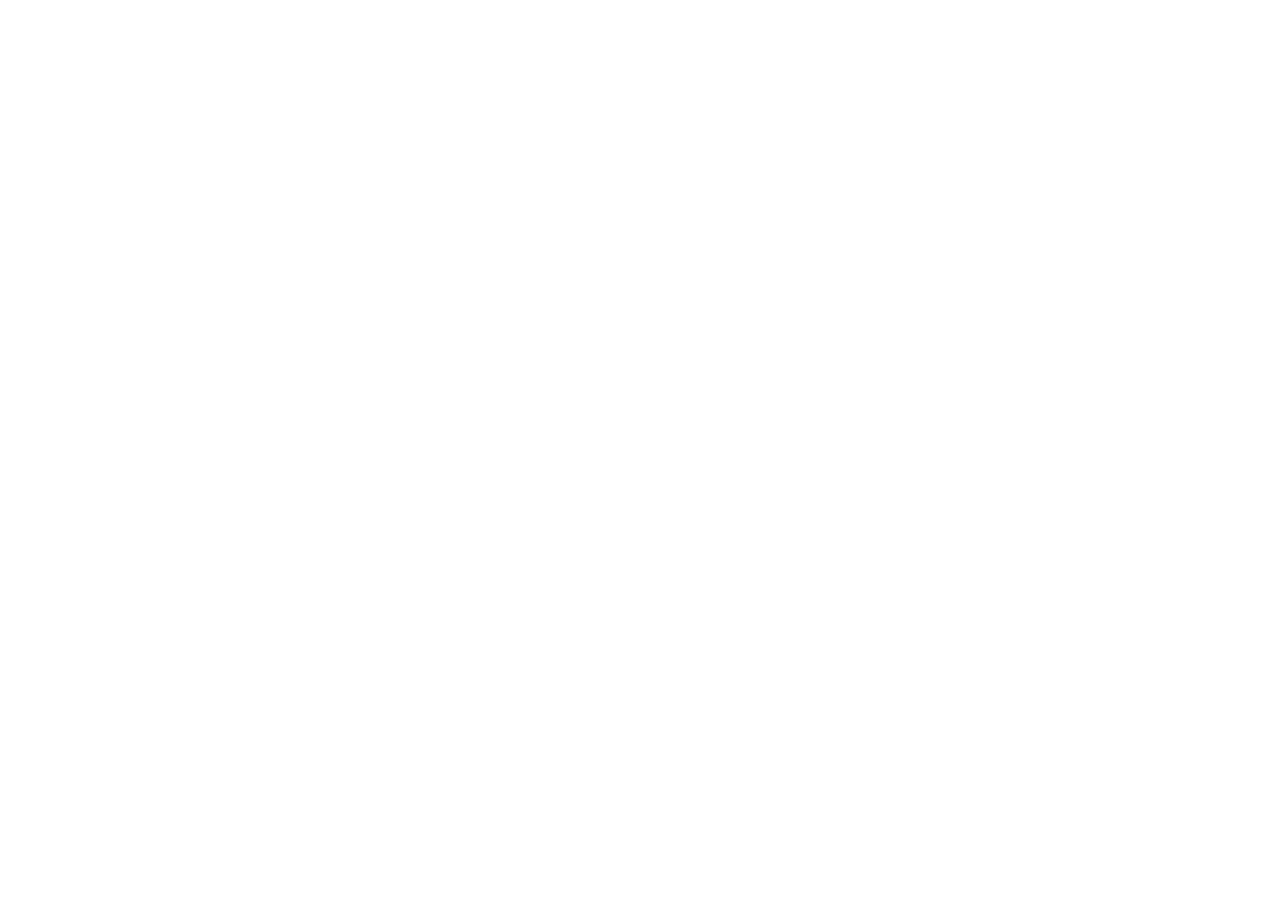
==== index.html @ bb49a885 "Add font and boostrap links" ====
<!DOCTYPE html>
<html lang="en">
<head>
    <meta charset="UTF-8">
    <meta http-equiv="X-UA-Compatible" content="IE=edge">
    <meta name="viewport" content="width=device-width, initial-scale=1.0">
    <link rel="stylesheet" href="https://cdn.jsdelivr.net/npm/bootstrap-icons@1.10.2/font/bootstrap-icons.css">
    <link rel="stylesheet" href="https://fonts.googleapis.com/css?family=Lato">
    <link href="https://cdn.jsdelivr.net/npm/bootstrap@5.2.3/dist/css/bootstrap.min.css" rel="stylesheet" integrity="sha384-rbsA2VBKQhggwzxH7pPCaAqO46MgnOM80zW1RWuH61DGLwZJEdK2Kadq2F9CUG65" crossorigin="anonymous">
    <link rel="stylesheet" href="styles/style.css">
    <title>Document</title>
</head>
<body>
    

    <script src="scripts/script.js"></script>
    <script src="https://cdn.jsdelivr.net/npm/bootstrap@5.2.3/dist/js/bootstrap.bundle.min.js" integrity="sha384-kenU1KFdBIe4zVF0s0G1M5b4hcpxyD9F7jL+jjXkk+Q2h455rYXK/7HAuoJl+0I4" crossorigin="anonymous"></script>
</body>
</html>
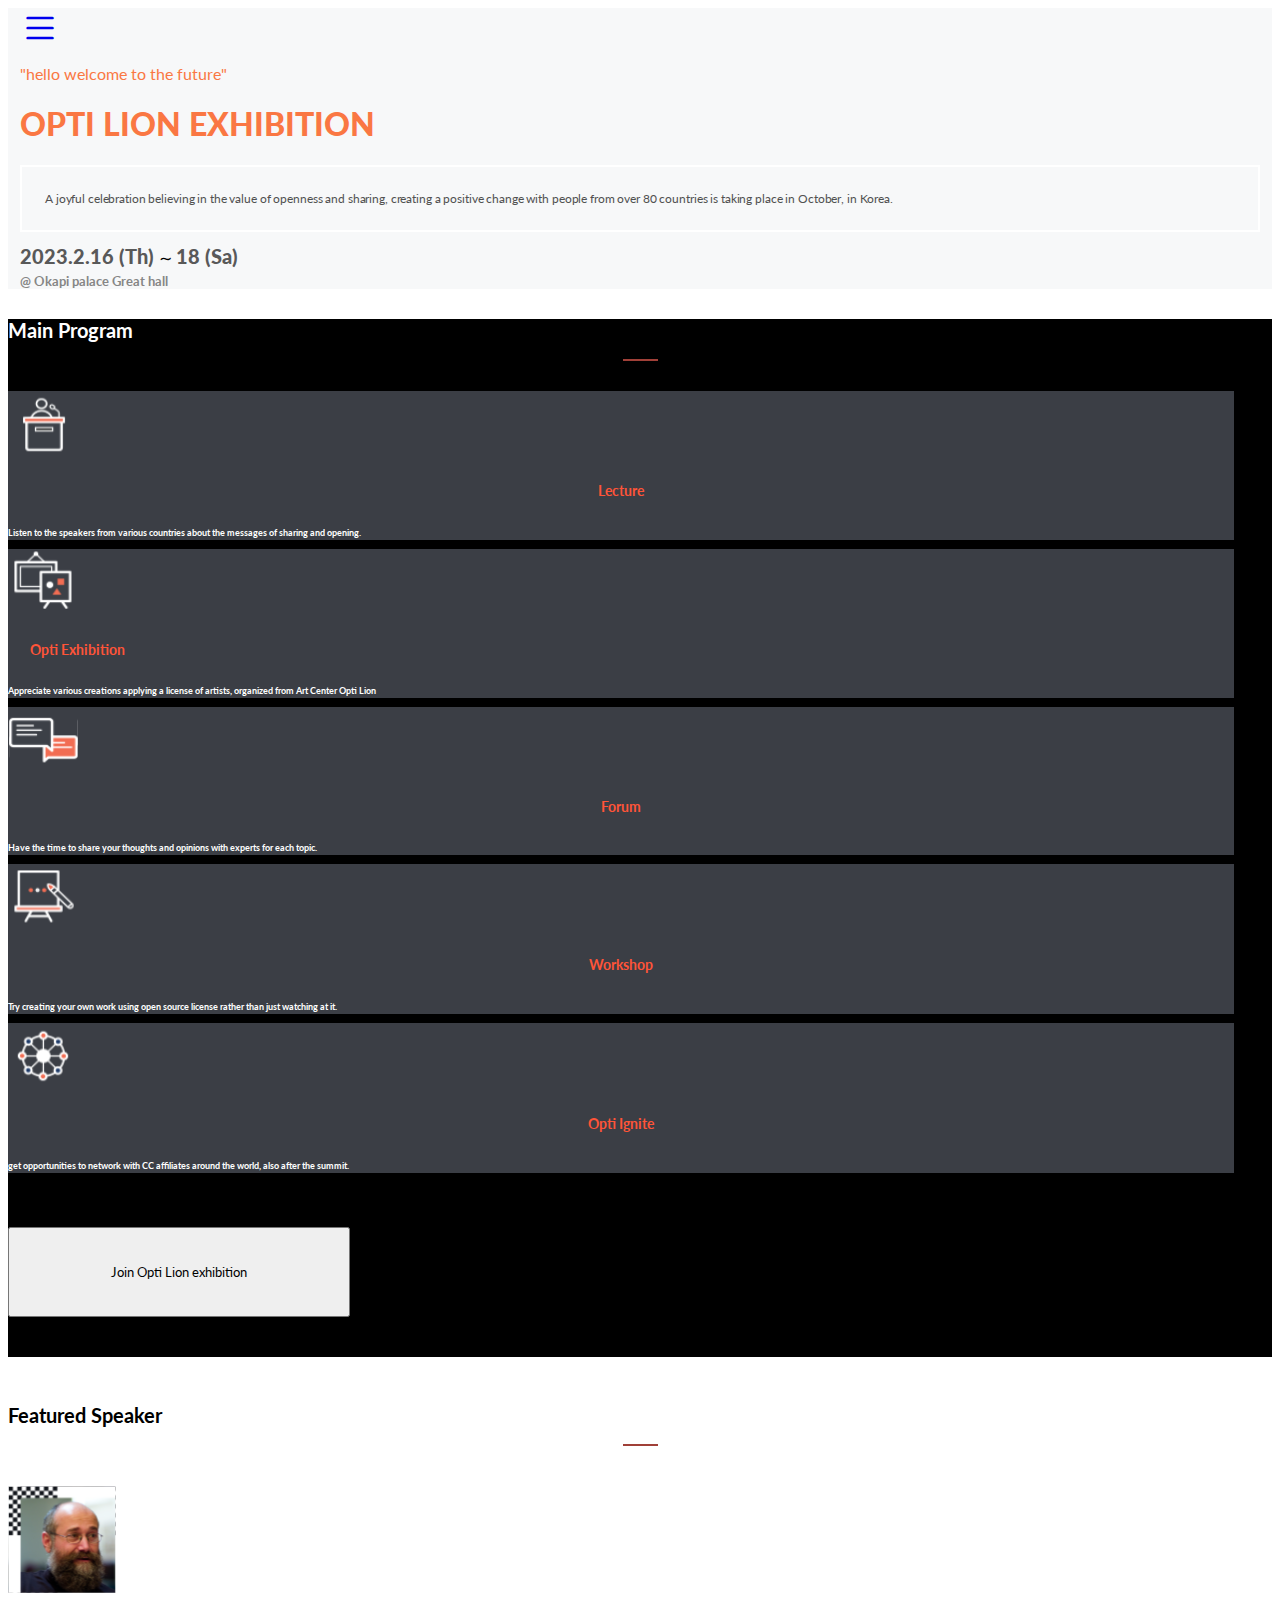
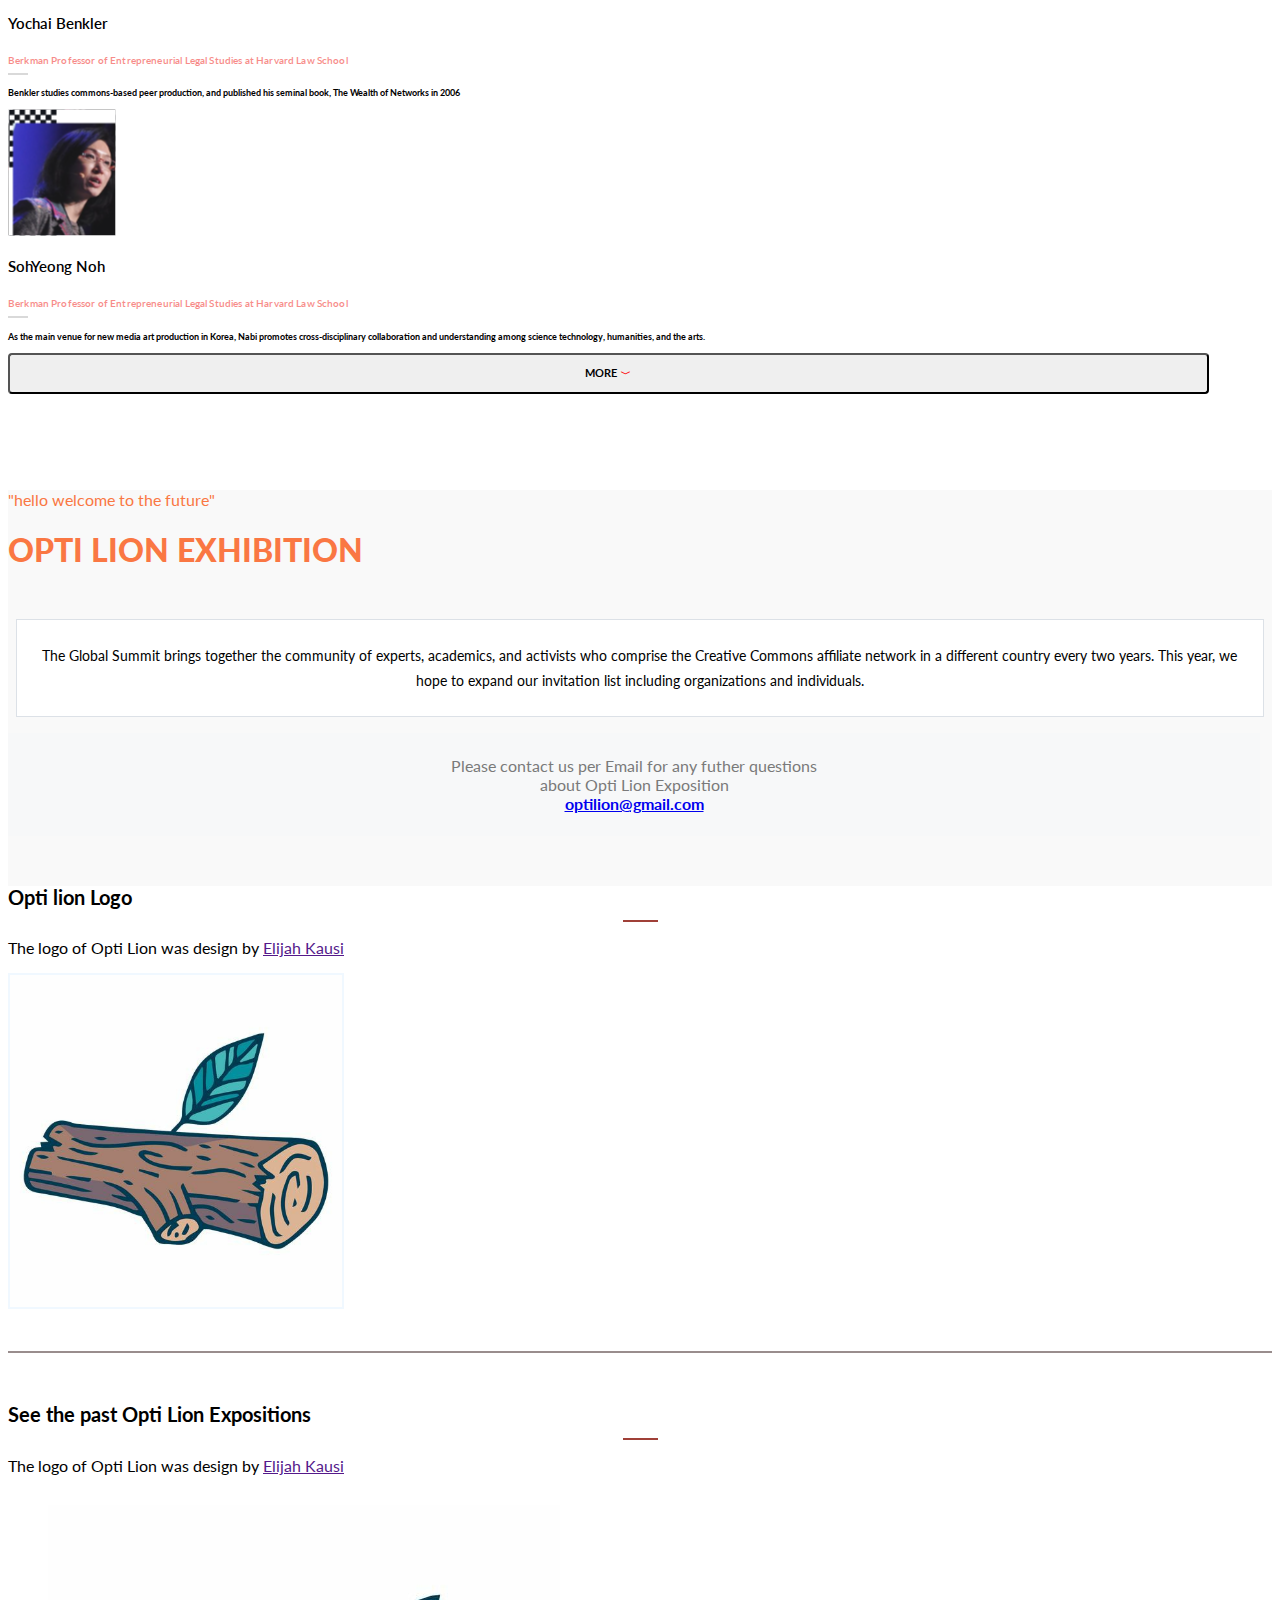
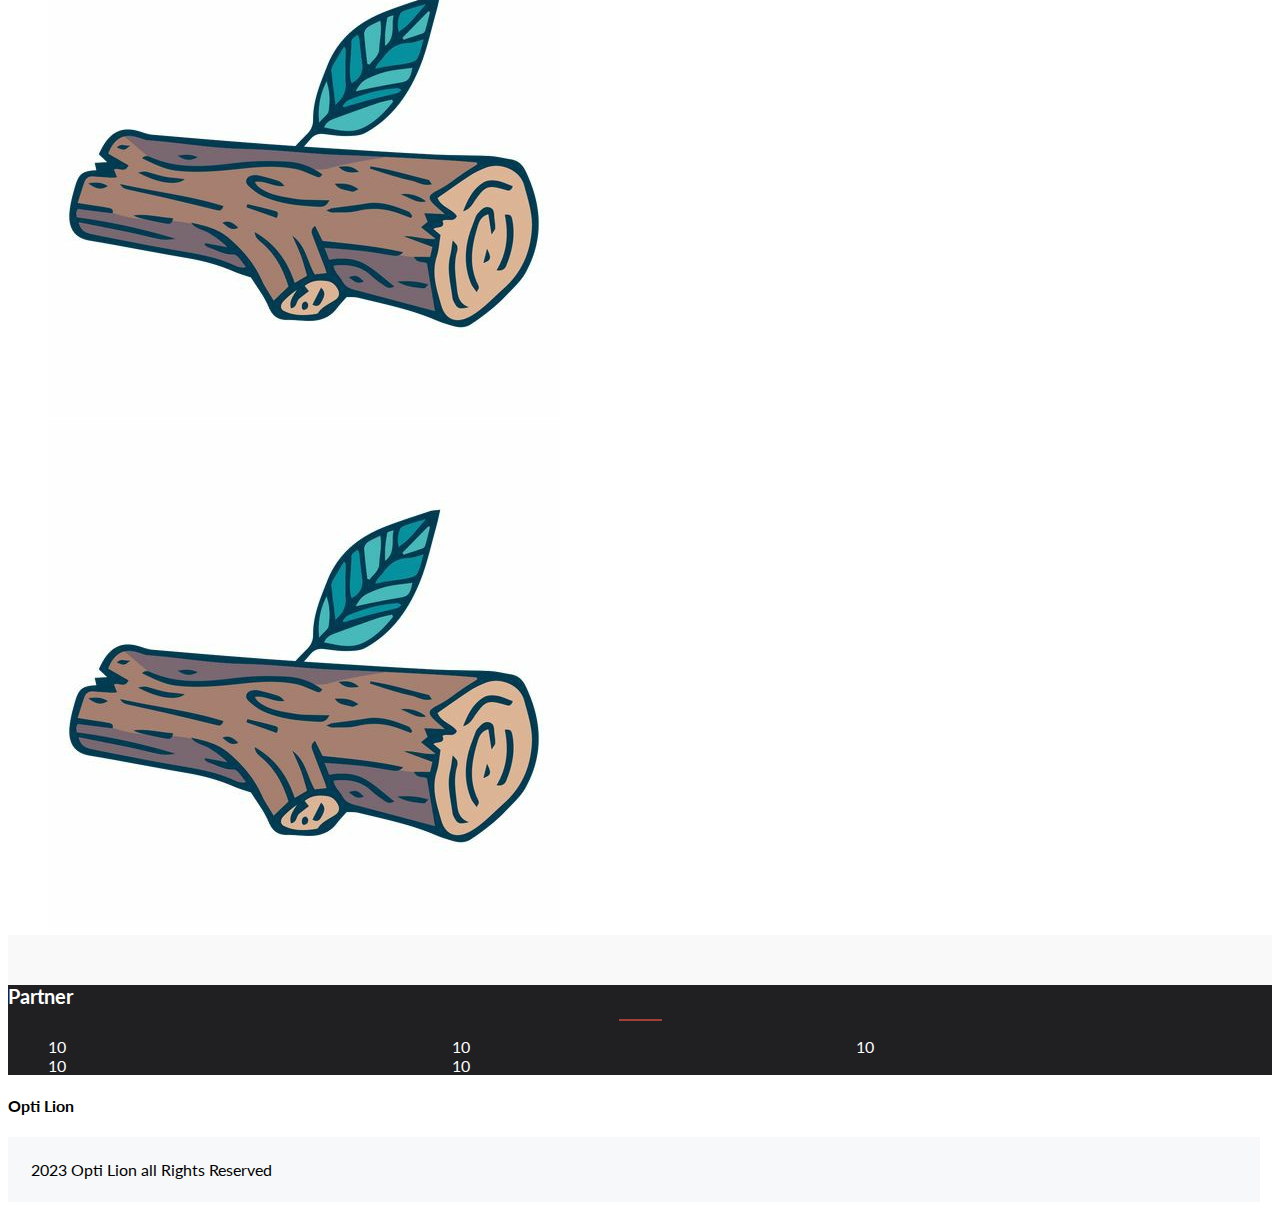
==== commit 2926d091: "Add mobil home page" ====
--- a/index.html
+++ b/index.html
@@ -6,11 +6,228 @@
     <meta name="viewport" content="width=device-width, initial-scale=1.0">
     <link rel="stylesheet" href="https://cdn.jsdelivr.net/npm/bootstrap-icons@1.10.2/font/bootstrap-icons.css">
     <link rel="stylesheet" href="https://fonts.googleapis.com/css?family=Lato">
+    <link rel="stylesheet" href="https://fonts.googleapis.com/css?family='Gothic A1'">
     <link href="https://cdn.jsdelivr.net/npm/bootstrap@5.2.3/dist/css/bootstrap.min.css" rel="stylesheet" integrity="sha384-rbsA2VBKQhggwzxH7pPCaAqO46MgnOM80zW1RWuH61DGLwZJEdK2Kadq2F9CUG65" crossorigin="anonymous">
     <link rel="stylesheet" href="styles/style.css">
     <title>Document</title>
 </head>
 <body>
+    <section id="home" class="home">
+        <header>
+            <nav class="navbar navbar-light nav_mobil">
+                <div class="container">
+                    <a class="navbar-brand navMobil_links" href="#">
+                        <i class="bi bi-list" id="hamburger"></i>
+                        <i class="bi bi-x-lg hidden" id="x_icon"></i>
+                    </a>
+                </div>
+            </nav>
+            <p class="fs-3 red_font" id="welcome_msg">"hello welcome to the future"</p>
+            <h1 class="h1 display-1 red_font main_head" id="main_head" alass >OPTI LION EXHIBITION</h1>
+        </header>
+        <p class="paragraph" id="main_paragraph">A joyful celebration believing in the value of openness and sharing, creating a positive change with people from over 80 countries is taking place in October, in Korea.</p>
+        <article id="expo">
+            <header id="expo_head">
+                <time datetime="2023-02-16" class="display-3 expo_time">2023.2.16 (Th) </time> &sim; <time datetime="2023-02-18" class="display-3 expo_time">18 (Sa)</time>
+            </header>
+            <p class="paragraph" id="place_point">@ Okapi palace Great hall </p>
+        </article>
+    </section>
+    <section class="main_program d-flex" id="main_program">
+        <header id="program_header">
+            <h2 id="program_head">Main Program</h2>
+            <span class="red_line"></span>
+        </header>
+        <section id="program_box" class="d-flex flex-column align-items-center">
+            <article class="card program_item border-0">
+                <div class="row g-0 d-flex">
+                  <div class="col-2">
+                    <img src="images/lecture_icon_01 1.svg" class=" rounded-start program_icon" alt="lecture">
+                  </div>
+                  <div class="col-3">
+                    <div class="card-title" style="max-width: auto;">
+                      <h5 class="program_items_title">Lecture</h5>
+                    </div>
+                  </div>
+                  <div class="col-7">
+                    <div class="card-body">
+                      <p class="card-text program_items_content">Listen to the speakers from various countries about the messages of sharing and opening.</p>
+                    </div>
+                  </div>
+                </div>
+            </article>
+            <article class="card program_item border-0">
+              <div class="row g-0 d-flex">
+                <div class="col-2">
+                  <img src="images/exhibition_icon_02 1.svg" class=" rounded-start program_icon" alt="exhibition">
+                </div>
+                <div class="col-3">
+                  <div class="card-title" style="max-width: auto;">
+                    <h5 class="program_items_title" style="text-align:left; margin-left:22px">Opti Exhibition</h5>
+                  </div>
+                </div>
+                <div class="col-7">
+                  <div class="card-body">
+                    <p class="card-text program_items_content">Appreciate various creations applying a license of artists, organized from Art Center Opti Lion</p>
+                  </div>
+                </div>
+              </div>
+            </article>
+            <article class="card program_item border-0">
+              <div class="row g-0 d-flex">
+                <div class="col-2">
+                  <img src="images/forum_icon_03 1.svg" class=" rounded-start program_icon" alt="forum">
+                </div>
+                <div class="col-3">
+                  <div class="card-title" style="max-width: auto;">
+                    <h5 class="program_items_title">Forum</h5>
+                  </div>
+                </div>
+                <div class="col-7">
+                  <div class="card-body">
+                    <p class="card-text program_items_content">Have the time to share your thoughts and opinions with experts for each topic.</p>
+                  </div>
+                </div>
+              </div>
+            </article>
+            <article class="card program_item border-0">
+              <div class="row g-0 d-flex">
+                <div class="col-2">
+                  <img src="images/workshop_icon_04 1.svg" class=" rounded-start program_icon" alt="Workshop">
+                </div>
+                <div class="col-3">
+                  <div class="card-title" style="max-width: auto;">
+                    <h5 class="program_items_title">Workshop</h5>
+                  </div>
+                </div>
+                <div class="col-7">
+                  <div class="card-body">
+                    <p class="card-text program_items_content">Try creating your own work using open source license rather than just watching at it.</p>
+                  </div>
+                </div>
+              </div>
+            </article>
+            <article class="card program_item border-0">
+              <div class="row g-0 d-flex">
+                <div class="col-2">
+                  <img src="images/ignite_icon_05 1.svg" class=" rounded-start program_icon" alt="Ignite">
+                </div>
+                <div class="col-3">
+                  <div class="card-title" style="max-width: auto;">
+                    <h5 class="program_items_title">Opti Ignite</h5>
+                  </div>
+                </div>
+                <div class="col-7">
+                  <div class="card-body">
+                    <p class="card-text program_items_content">get opportunities to network with CC affiliates around the world, also after the summit.</p>
+                  </div>
+                </div>
+              </div>
+            </article> 
+        </section> 
+        <button type="button" class="btn btn btn-danger btn-lg rounded-0" id="btn_join">Join Opti Lion exhibition</button>
+    </section>
+    <section id="featured_speaker" class="d-flex flex-column align-items-center">
+        <header id="speaker_header">
+            <h2 id="speaker_head">Featured Speaker</h2>
+            <span class="red_line"></span>
+        </header>
+        <section id="speaker_box" class="d-flex flex-column align-items-center">
+            <article class="card speaker_item" id="speaker_item_1">
+                <div class="row g-0">
+                  <div class="col-4">
+                    <img src="images/speaker_01 1.svg" class="img-fluid rounded-start border-0 img_expo" alt="first speaker : Yochai Benkler">
+                  </div>
+                  <div class="col-8">
+                    <div class="card-body card_body">
+                      <header id="" class="card-title">
+                        <h4 id="speaker_Item_head_1" class="speaker_Item_head">Yochai Benkler</h4>
+                        <p id="speaker_Item_prof_1" class="speaker_Item_prof">Berkman Professor of Entrepreneurial Legal Studies at Harvard Law School</p>
+                        <span class="grey_line"></span>
+                    </header>
+                      <p class="card-text">Benkler studies commons-based peer production, and published his seminal book, The Wealth of Networks in 2006</p>
+                    </div>
+                  </div>
+                </div>
+            </article>
+            <article class="card speaker_item" id="speaker_item_2">
+              <div class="row g-0">
+                <div class="col-4">
+                  <img src="images/speaker_02 2.svg" class="img-fluid rounded-start img_expo" alt="second speaker : SohYeong Noh">
+                </div>
+                <div class="col-8">
+                  <div class="card-body card_body">
+                    <header id="" class="card-title">
+                      <h4 id="speaker_Item_head_2" class="speaker_Item_head">SohYeong Noh</h4>
+                      <p id="speaker_Item_prof_2" class="speaker_Item_prof">Berkman Professor of Entrepreneurial Legal Studies at Harvard Law School</p>
+                      <span class="grey_line"></span>
+                  </header>
+                    <p class="card-text">As the main venue for new media art production in Korea, Nabi promotes cross-disciplinary collaboration and understanding among science technology, humanities, and the arts.</p>
+                  </div>
+                </div>
+              </div>
+            </article>
+          
+            <button type="button" class="btn btn-outline-dark btn-lg shadow p-3 mb-5" id="btn_more">MORE <i class="bi bi-chevron-compact-down ms-1 mb-5" id="drop_down" style="color: red;"></i></button>
+        </section>
+    </section>
+
+    <section id="about" class="d-flex flex-column align-items-center">
+        <header>
+            <p class="welcome_msg about_msg red_font fs-3">"hello welcome to the future"</p>
+            <h1 id="about_head" class="main_head red_font" >OPTI LION EXHIBITION</h1>
+        </header>
+        <p class="paragraph" id="about_paragraph">
+          The Global Summit brings together the community of  
+          experts, academics, and activists who comprise the Creative Commons affiliate network in a different country every two years.
+          This year, we hope to expand our invitation list including organizations and individuals.
+        </p>
+        <p class="paragraph" id="contact_us">
+            Please contact us per Email for any futher questions <br/>about Opti Lion Exposition 
+            <br/><a href="optilion@gmail.com" id="email_us">optilion@gmail.com</a>
+        </p>
+        <article id="logo" class="d-flex flex-column align-items-center">
+            <h2 id="logo_title">
+                Opti lion Logo    
+            </h2>
+            <span class="red_line mx-0"></span>
+            <p class="paragraph" id="logo_paragraph">
+                The logo of Opti Lion was design by <a href="">Elijah Kausi</a>
+            </p>
+            <img src="images/logo.jpg" alt="Opti Lion Logo" id="imag_logo">
+        </article>
+        <article id="past_expo" class="d-flex flex-column align-items-center">
+            <h2 id="pastE_title">
+                See the past Opti Lion Expositions   
+            </h2>
+            <span class="red_line"></span>
+            <p class="paragraph" id="pastE_paragraph">
+                The logo of Opti Lion was design by <a href="">Elijah Kausi</a>
+            </p>
+            <ul class="d-flex flex-column align-items-sm-stretch lst_expo" id="lst_expo">
+                <li><a href="#"><img src="images/logo.jpg" alt="expo 2018" class="img_expo"></a></li>
+                <li><a href="#"><img src="images/logo.jpg" alt="expo 2020" class="img_expo"></a></li>
+            </ul>
+        </article>
+        <article id="partner" class="d-flex flex-column align-items-center">
+            <h2 id="partner_title">
+                Partner   
+            </h2>
+            <span class="red_line line_patner"></span>
+            <ul id="partner_list">
+                <li class="partner_item">10</li>
+                <li class="partner_item">10</li>
+                <li class="partner_item">10</li>
+                <li class="partner_item">10</li>
+                <li class="partner_item">10</li>
+            </ul>
+              <!-- <a href="https://www.mozilla.org"><img src="images/logo.jpg" alt="logo mozila"> -->
+        </article>
+    </section>
+    <footer>
+        <h4>Opti Lion</h4>
+        <p class="paragraph">2023 Opti Lion all Rights Reserved</p>
+    </footer>
     
 
     <script src="scripts/script.js"></script>
--- a/styles/style.css
+++ b/styles/style.css
@@ -0,0 +1,260 @@
+/* General */
+* {
+    font-family: "Lato",sans-serif;
+}
+header {
+    margin: 5px 0 
+}
+h2 {
+    font-style: Regular;
+    font-size: 20px;
+    line-height: 28px;
+    line-height: 117%;
+    text-align: Left;
+    vertical-align: Center;
+    letter-spacing: -4%;
+}
+
+.hidden{
+    display: none;
+}
+.red_font {
+    color: rgb(250, 119, 67);
+}
+
+.paragraph {
+    display: block;
+    font-size: medium;
+    padding: 23px;
+    background-color: #f7f8f9;
+    margin-right: 12px;
+}
+.red_line {
+    display: block;
+    height: 2px;
+    width: 35px;
+    background-color: #A04038;
+    margin: 11px auto;
+}
+/* Home section */
+.home {
+    background-color: #f7f8f9;
+    margin: 0;
+}
+.home > * {
+    margin-left:  12px;
+}
+.navMobil_links >* {
+    font-size: 40px;
+    font-weight: 900;
+    line-height: 32px;
+    font-stretch: expanded;
+}
+.main_head {
+    font-weight: 900;
+}
+#main_paragraph {
+    border: #fff 2px solid;
+    color:  #515151;
+    font-style: normal;
+    font-weight: 400;
+    font-size: 12px;
+    line-height: 17px;
+    align-items: center;
+    letter-spacing: -0.01em;
+}
+.expo_time {
+    font-family: 'Gothic A1', 'Lato', sans-serif;
+    font-style: normal;
+    font-weight: 900;
+    font-size: 20px;
+    align-items: center;
+    color: #595959;
+}
+#place_point {
+    padding: 0;
+    margin-top: 5px;
+    font-style: normal;
+    font-weight: 700;
+    font-size: 13px;
+    color: #868686;
+}
+/* Main program section */
+#main_program {
+    background-color: rgb(0, 0, 0);
+    color: #fff;
+    flex-direction: column;
+    align-items: center;
+}
+#program_box {
+    row-gap: 5px;
+}
+.program_item {
+    width: 97%;
+}
+.program_item > div {
+    background-color: #3B3E45;
+    align-items: center;
+    justify-content: center;
+}
+.program_items_title {
+    color: #FF5438;
+    font-size: 14.27px;
+    line-height: 146%;
+    text-align: center;
+}
+.program_icon {
+    width: 71px;
+}
+.program_items_content {
+    color: #fff;
+    font-size: 11.7px;
+    line-height: 174%;
+    text-align: Left;
+}
+#program_header {
+    margin: 30px 0;
+}
+#btn_join {
+    margin: 45px 0 40px 0;
+    height: 90px;
+    width: 342px;
+    font-style: normal;
+}
+/* speaker section */
+#about {
+    background-color: #f9f9f9;
+}
+#speaker_header {
+    margin: 47px 0px 40px 0px;
+}
+#speaker_header >h2 {
+    font-size: 20px;
+    line-height: 117%;
+    text-align: Left
+}
+#speaker_box {
+    row-gap: 23px;
+}
+.speaker_item {
+    height: auto;
+    border: none;
+}
+.card_body {
+    padding: 0 6px 0 0px;
+}
+.speaker_Item_head {
+    font-weight: 600;
+    font-size: 15px;
+    line-height: 100%;
+    text-align: Left;
+}
+.speaker_Item_prof {
+    letter-spacing: 0.15px;
+    color: #F78C89;
+    font-weight: 600;
+    font-size: 10px;
+    line-height: 19px;
+    text-align: Left;
+    margin-bottom: 0.2rem;
+}
+.grey_line {
+    display: block;
+    height: 2px;
+    width: 20px;
+    background-color: #D9D9D9;
+}
+.card-text {
+    font-weight: bold;
+    font-size: 9px;
+    line-height: 14px;
+    text-align: left;
+    margin-top: 0.7rem;
+}
+
+#btn_more {
+    border-radius: 4px;
+    width: 95%;
+    height: 41px;
+    margin-bottom: 80px;
+    font-weight: bold;
+    font-size: 11px;
+    line-height: 28px;
+    text-align: center;
+}
+#about_paragraph {
+    background-color: #fff;
+    border: rgb(220 225 231) solid 1px;
+    width: 95%;
+    margin: 50px auto 3px auto;
+    text-align: center;
+    font-size: 14px;
+    line-height: 25px;
+    text-align: Center;
+}
+#contact_us {
+    color: #7A7A7A;
+    text-align: center;
+    font-size: 16px;
+}
+#email_us {
+    font-weight: bold;
+}
+#logo {
+    background-color: #fff;
+    width: 100%;
+}
+#logo_paragraph {
+    background-color: inherit;
+    padding: 0;
+}
+#logo_title {
+    margin: 50px 0 0 0;
+}
+#past_expo {
+    background-color: #fff;
+    border-top: #998d8d solid 2px;
+    width: 100%;
+}
+#imag_logo {
+    height: 332px;
+    margin: 0 0 39px 0;
+    border: aliceblue 2px solid;
+}
+#past_expo > p {
+    background-color: inherit;
+    padding: 0;
+}
+#pastE_title {
+    margin: 50px 0 0 0;
+}
+.lst_expo{
+    list-style: none;
+    margin: 30px 0 36px 0;
+    width: 90%;
+    row-gap: 29px;
+}
+#partner {
+    background-color: #202023;
+    color: #fff;
+    width: 100%;
+}
+#partner_list {
+   display: grid;
+   grid-template-columns: 33% 33% 33%; 
+   list-style: none;
+   
+}
+.line_patner {
+    width: 43px;
+}
+#partner_title {
+    margin: 50px 0 0 0;  
+}
+/* .partner_item {
+    height: 40px;
+    width: 40px;
+} */
+
+
+
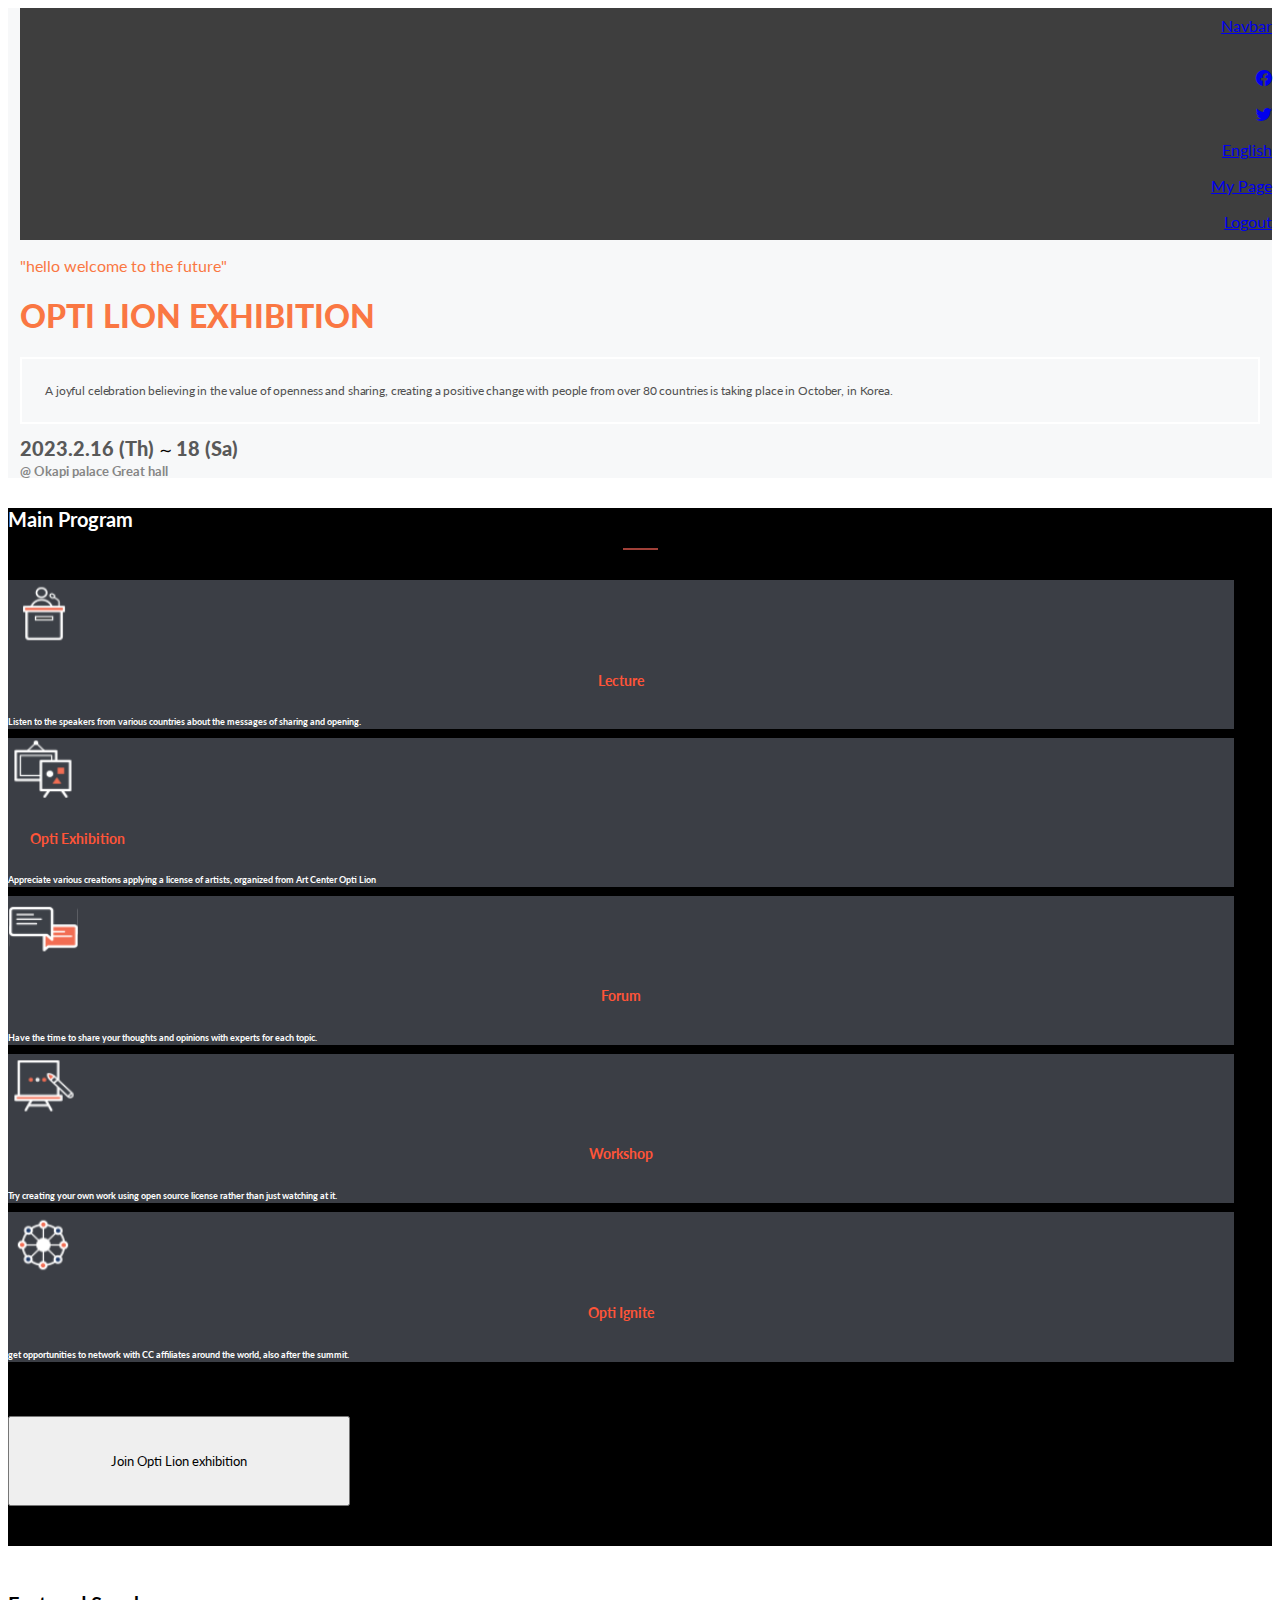
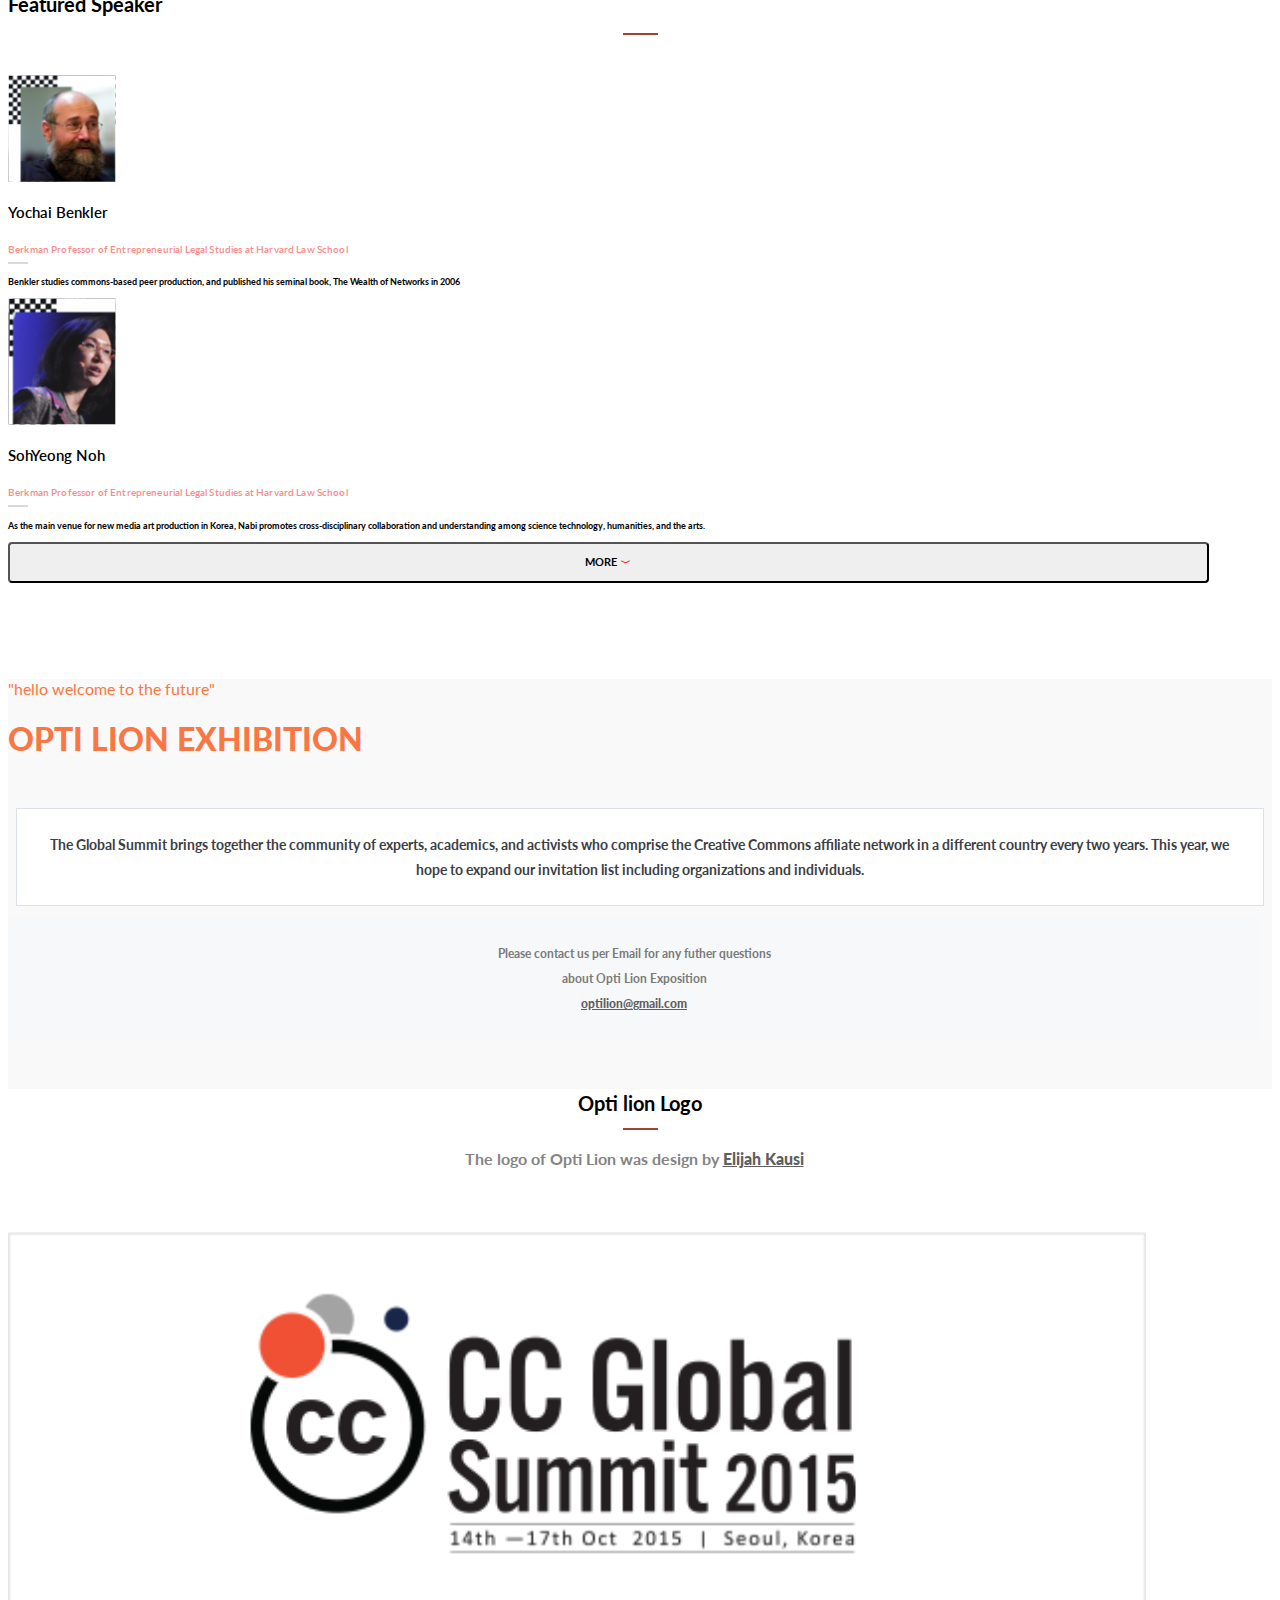
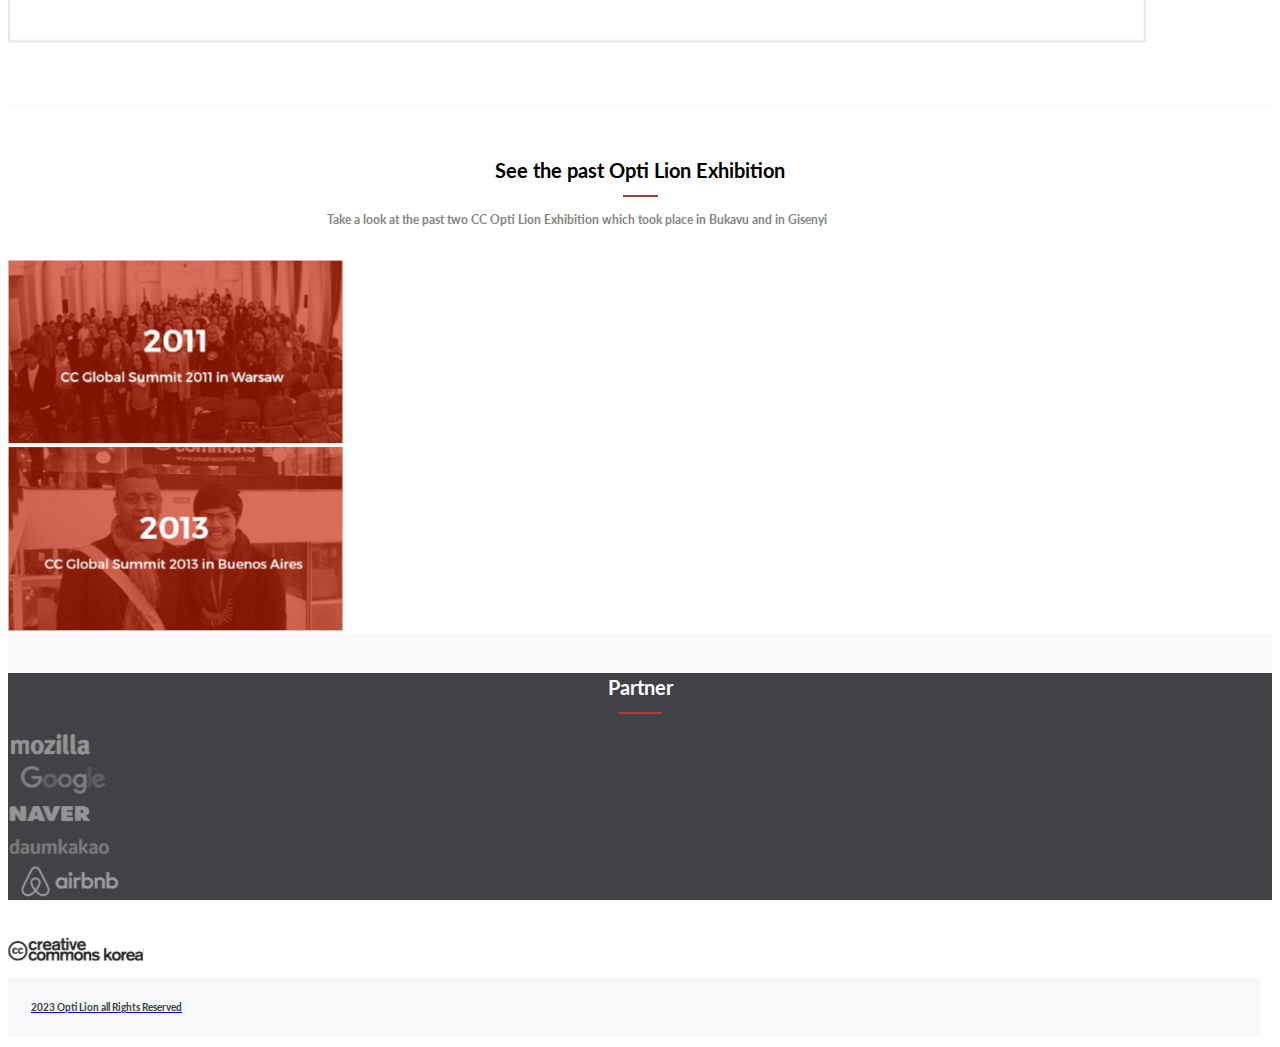
==== commit 7d87ea4f: "Add about section for mobile" ====
--- a/index.html
+++ b/index.html
@@ -22,6 +22,21 @@
                     </a>
                 </div>
             </nav>
+            <div class="container-fluid nav_desk">
+              <nav class="navbar navbar-expand-lg navbar-dark bg-dark nav_desk">
+                <div class="container-fluid">
+                  <a class="navbar-brand" href="#">Navbar</a>
+                  <ul class=" d-flex nav_desk_list" id="nav_desk_list">
+                    <li><a href="https://www.facebook.com/events/1455321544773645/"><i class="bi bi-facebook"></i></a></li>
+                    <li><a href="https://twitter.com/cckorea"><i class="bi bi-twitter"></i></a></li>
+                    <li><a href="https://radiokapi.cd/" target="_blank">English</a></li>
+                    <li><a href="#" target="_blank">My Page</a></li>
+                    <li><a href="#" target="_blank">Logout</a></li>
+                  </ul>
+                </div>
+              </nav>
+            </div>
+
             <p class="fs-3 red_font" id="welcome_msg">"hello welcome to the future"</p>
             <h1 class="h1 display-1 red_font main_head" id="main_head" alass >OPTI LION EXHIBITION</h1>
         </header>
@@ -168,7 +183,7 @@
               </div>
             </article>
           
-            <button type="button" class="btn btn-outline-dark btn-lg shadow p-3 mb-5" id="btn_more">MORE <i class="bi bi-chevron-compact-down ms-1 mb-5" id="drop_down" style="color: red;"></i></button>
+            <button type="button" class="btn btn-outline-dark btn-lg shadow" id="btn_more">MORE <i class="bi bi-chevron-compact-down ms-1 mb-5" id="drop_down" style="color: red;"></i></button>
         </section>
     </section>
 
@@ -183,53 +198,50 @@
           This year, we hope to expand our invitation list including organizations and individuals.
         </p>
         <p class="paragraph" id="contact_us">
-            Please contact us per Email for any futher questions <br/>about Opti Lion Exposition 
-            <br/><a href="optilion@gmail.com" id="email_us">optilion@gmail.com</a>
+            Please contact us per Email for any futher questions <br>about Opti Lion Exposition 
+            <br/><a href="mailto:optilion@gmail.com" id="email_us" class="email_us">optilion@gmail.com</a>
         </p>
         <article id="logo" class="d-flex flex-column align-items-center">
-            <h2 id="logo_title">
+            <h2 id="logo_title" class="about_titles">
                 Opti lion Logo    
             </h2>
             <span class="red_line mx-0"></span>
             <p class="paragraph" id="logo_paragraph">
-                The logo of Opti Lion was design by <a href="">Elijah Kausi</a>
+                The logo of Opti Lion was design by <a href="#" class="email_us">Elijah Kausi</a>
             </p>
-            <img src="images/logo.jpg" alt="Opti Lion Logo" id="imag_logo">
+            <img src="images/about_logo 1.svg" alt="Opti Lion Logo" id="logo_opti_lion">
         </article>
         <article id="past_expo" class="d-flex flex-column align-items-center">
-            <h2 id="pastE_title">
-                See the past Opti Lion Expositions   
+            <h2 id="pastE_title" class="about_titles">
+                See the past Opti Lion Exhibition   
             </h2>
             <span class="red_line"></span>
             <p class="paragraph" id="pastE_paragraph">
-                The logo of Opti Lion was design by <a href="">Elijah Kausi</a>
+              Take a look at the past two CC Opti Lion Exhibition which took place in Bukavu and in Gisenyi
             </p>
-            <ul class="d-flex flex-column align-items-sm-stretch lst_expo" id="lst_expo">
-                <li><a href="#"><img src="images/logo.jpg" alt="expo 2018" class="img_expo"></a></li>
-                <li><a href="#"><img src="images/logo.jpg" alt="expo 2020" class="img_expo"></a></li>
+            <ul class="d-flex flex-column align-items-sm-center lst_expo" id="lst_expo">
+                <li><a href="#"><img src="images/expo_2011.svg" alt="expo 2011" class="img_expo"></a></li>
+                <li><a href="#"><img src="images/expo_2013.svg" alt="expo 2013" class="img_expo"></a></li>
             </ul>
         </article>
         <article id="partner" class="d-flex flex-column align-items-center">
-            <h2 id="partner_title">
+            <h2 id="partner_title" class="about_titles">
                 Partner   
             </h2>
             <span class="red_line line_patner"></span>
-            <ul id="partner_list">
-                <li class="partner_item">10</li>
-                <li class="partner_item">10</li>
-                <li class="partner_item">10</li>
-                <li class="partner_item">10</li>
-                <li class="partner_item">10</li>
+            <ul id="partner_list" class="d-flex flex-row align-items-center justify-content-center">
+                <li class="partner_item"><a href="https://www.mozilla.org"><img src="images/mozilla 1.svg" alt="logo mozila"></li>
+                <li class="partner_item"><a href="https://www.mozilla.org"><img src="images/googlekorea 1.svg" alt="logo google"></li>
+                <li class="partner_item"><a href="https://www.mozilla.org"><img src="images/naver 1.svg" alt="logo naver"></li>
+                <li class="partner_item"><a href="https://www.mozilla.org"><img src="images/daumkakaologo 1.svg" alt="logo daumkakao"></li>
+                <li class="partner_item"><a href="https://www.mozilla.org"><img src="images/airbnb 1.svg" alt="logo airbnb"></li>
             </ul>
-              <!-- <a href="https://www.mozilla.org"><img src="images/logo.jpg" alt="logo mozila"> -->
-        </article>
-    </section>
-    <footer>
-        <h4>Opti Lion</h4>
-        <p class="paragraph">2023 Opti Lion all Rights Reserved</p>
+        </article>
+    </section>
+    <footer class="d-flex flex-row align-items-center justify-content-center">
+      <img src="images/cck-logo1 1.svg" alt="logo opti lion">
+      <p class="paragraph footer_paragrap">2023 Opti Lion all Rights Reserved</p>
     </footer>
-    
-
     <script src="scripts/script.js"></script>
     <script src="https://cdn.jsdelivr.net/npm/bootstrap@5.2.3/dist/js/bootstrap.bundle.min.js" integrity="sha384-kenU1KFdBIe4zVF0s0G1M5b4hcpxyD9F7jL+jjXkk+Q2h455rYXK/7HAuoJl+0I4" crossorigin="anonymous"></script>
 </body>
--- a/styles/style.css
+++ b/styles/style.css
@@ -24,10 +24,15 @@
 
 .paragraph {
     display: block;
-    font-size: medium;
     padding: 23px;
     background-color: #f7f8f9;
+    font-weight: bold;
+    color: #3B3E45;
     margin-right: 12px;
+    font-weight: bold;
+    font-size: 10px;
+    line-height: 13.08px;
+    text-decoration: none;
 }
 .red_line {
     display: block;
@@ -49,6 +54,9 @@
     font-weight: 900;
     line-height: 32px;
     font-stretch: expanded;
+}
+.nav_desk{
+    display: none;
 }
 .main_head {
     font-weight: 900;
@@ -194,11 +202,18 @@
 }
 #contact_us {
     color: #7A7A7A;
-    text-align: center;
-    font-size: 16px;
+    font-weight: bold;
+    text-align: center;
+    font-size: 12px;
+    line-height: 25px;
 }
 #email_us {
-    font-weight: bold;
+    Font-size: 12px;  
+}
+.email_us {
+    color: #5F5F5F;
+    font-weight: bolder;
+    line-height: 25px; 
 }
 #logo {
     background-color: #fff;
@@ -206,14 +221,27 @@
 }
 #logo_paragraph {
     background-color: inherit;
-    padding: 0;
-}
-#logo_title {
+    color: #838383;
+    padding: 0;
+    font-weight: bold;
+    text-align: center;
+    font-size: 16px;
+    line-height: 21px;
+}
+.about_titles {
     margin: 50px 0 0 0;
+    font-weight: bold;
+    font-size: 20px;
+    line-height: 28px;
+    text-align: Center;
+}
+#logo_opti_lion {
+    margin: 35px 0 49px 0;
+    width: 90%;
 }
 #past_expo {
     background-color: #fff;
-    border-top: #998d8d solid 2px;
+    border-top: #f6f6f6 solid 1.3px;
     width: 100%;
 }
 #imag_logo {
@@ -222,8 +250,14 @@
     border: aliceblue 2px solid;
 }
 #past_expo > p {
+    color: #838383;
     background-color: inherit;
     padding: 0;
+    font-weight: bold;
+    text-align: center;
+    font-size: 12px;
+    line-height: 21px;
+    width: 90%;
 }
 #pastE_title {
     margin: 50px 0 0 0;
@@ -233,28 +267,83 @@
     margin: 30px 0 36px 0;
     width: 90%;
     row-gap: 29px;
+    padding: 0;
 }
 #partner {
-    background-color: #202023;
+    background-color: #414246;
     color: #fff;
     width: 100%;
 }
 #partner_list {
-   display: grid;
-   grid-template-columns: 33% 33% 33%; 
-   list-style: none;
-   
+    list-style: none;
+    flex-wrap: wrap;
+    column-gap: 15px;
+    row-gap: 24px;
+    margin-bottom: 33px;
+    padding: 0;
+}
+partner_list > li >a > img {
+    width: 33%;
+    height: inherit;
 }
 .line_patner {
     width: 43px;
 }
 #partner_title {
-    margin: 50px 0 0 0;  
-}
-/* .partner_item {
-    height: 40px;
-    width: 40px;
-} */
-
-
-
+    margin: 39px 0 0 0;  
+}
+
+/* DESKTOP VERSION */
+
+@media screen and (min-width: 700px) {
+    .home {
+        background-color: #f7f8f9;
+        margin: 0;
+    }
+    .nav_mobil {
+        display: none;
+    }
+    .nav_desk{
+        display:block;
+        background-color: rgb(62, 62, 62);
+        text-align: right;
+        line-height: 36px;
+    }
+    .nav_desk_list {
+        list-style: none;
+        text-decoration: none;
+        color: #fff;
+        column-gap: 5px;
+    }
+    .main_head {
+        font-weight: 900;
+    }
+    #main_paragraph {
+        border: #fff 2px solid;
+        color:  #515151;
+        font-style: normal;
+        font-weight: 400;
+        font-size: 12px;
+        line-height: 17px;
+        align-items: center;
+        letter-spacing: -0.01em;
+    }
+    .expo_time {
+        font-family: 'Gothic A1', 'Lato', sans-serif;
+        font-style: normal;
+        font-weight: 900;
+        font-size: 20px;
+        align-items: center;
+        color: #595959;
+    }
+    #place_point {
+        padding: 0;
+        margin-top: 5px;
+        font-style: normal;
+        font-weight: 700;
+        font-size: 13px;
+        color: #868686;
+    }
+}
+
+
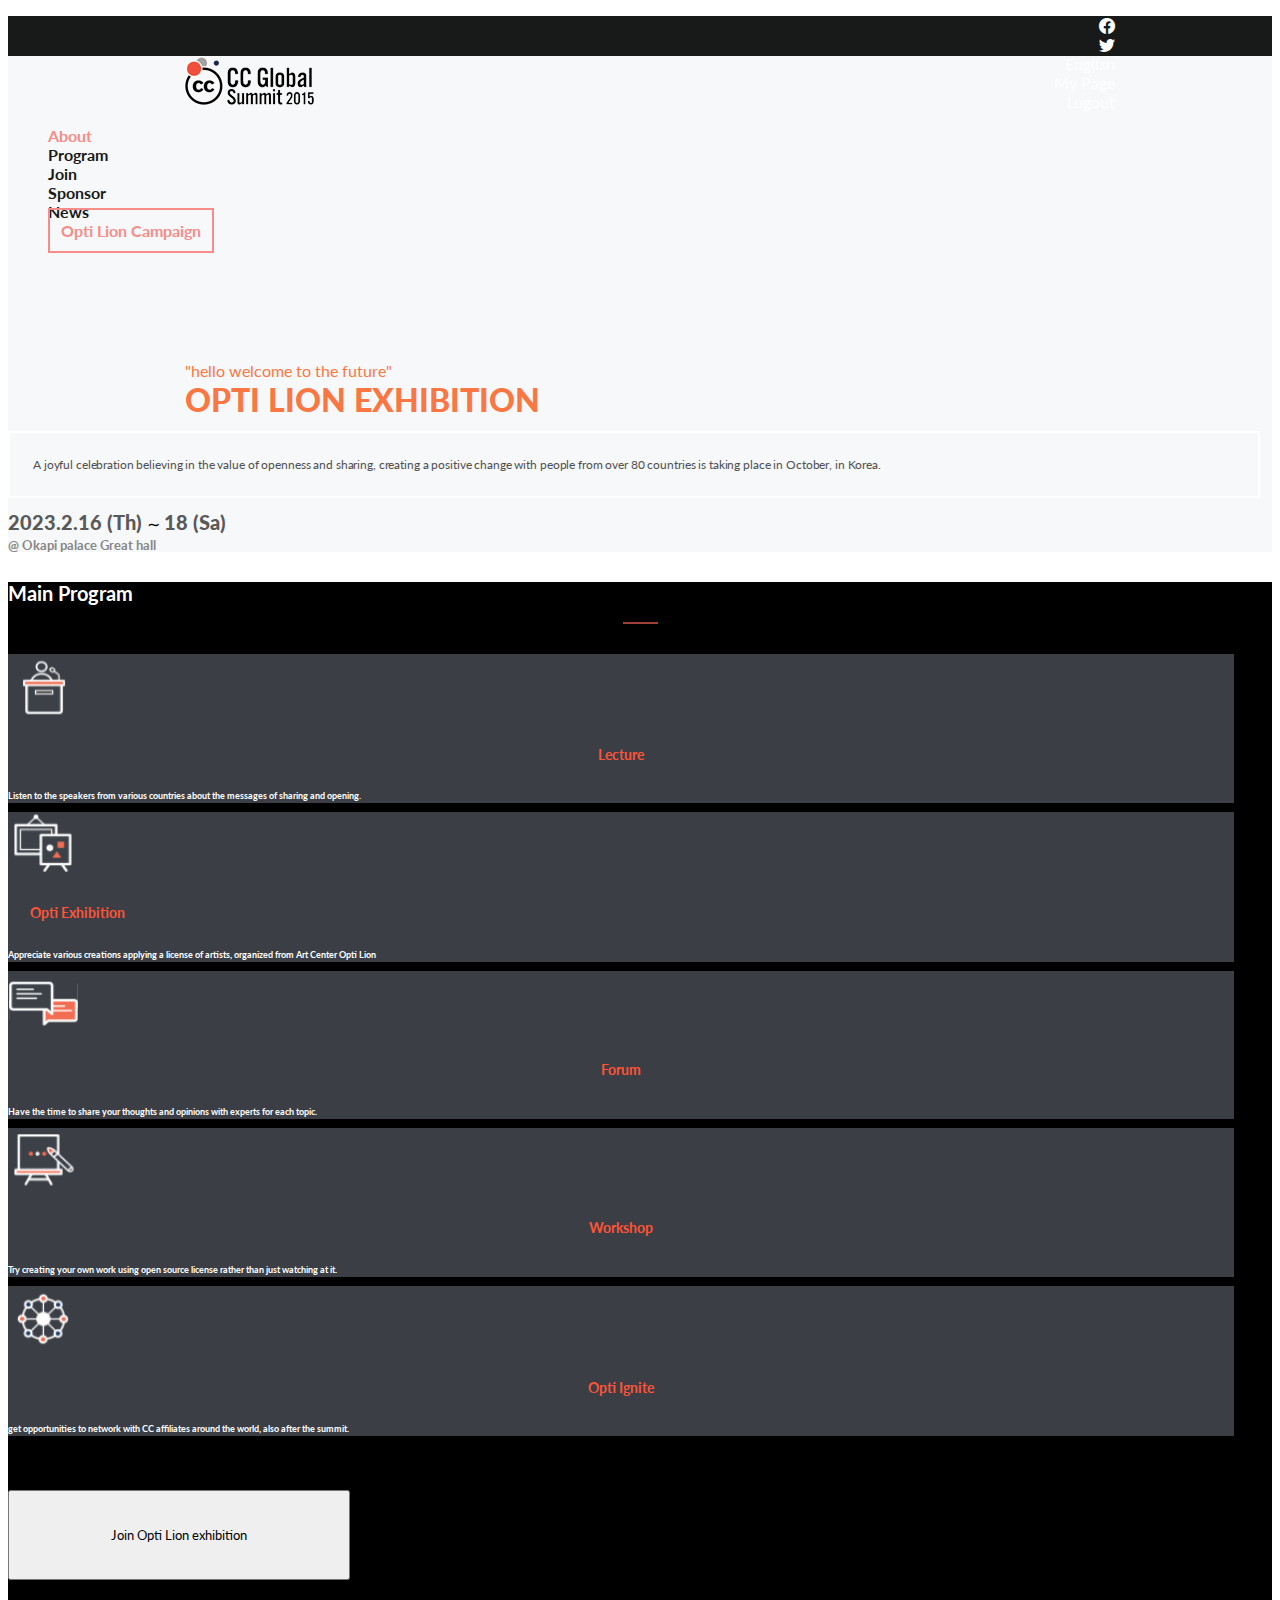
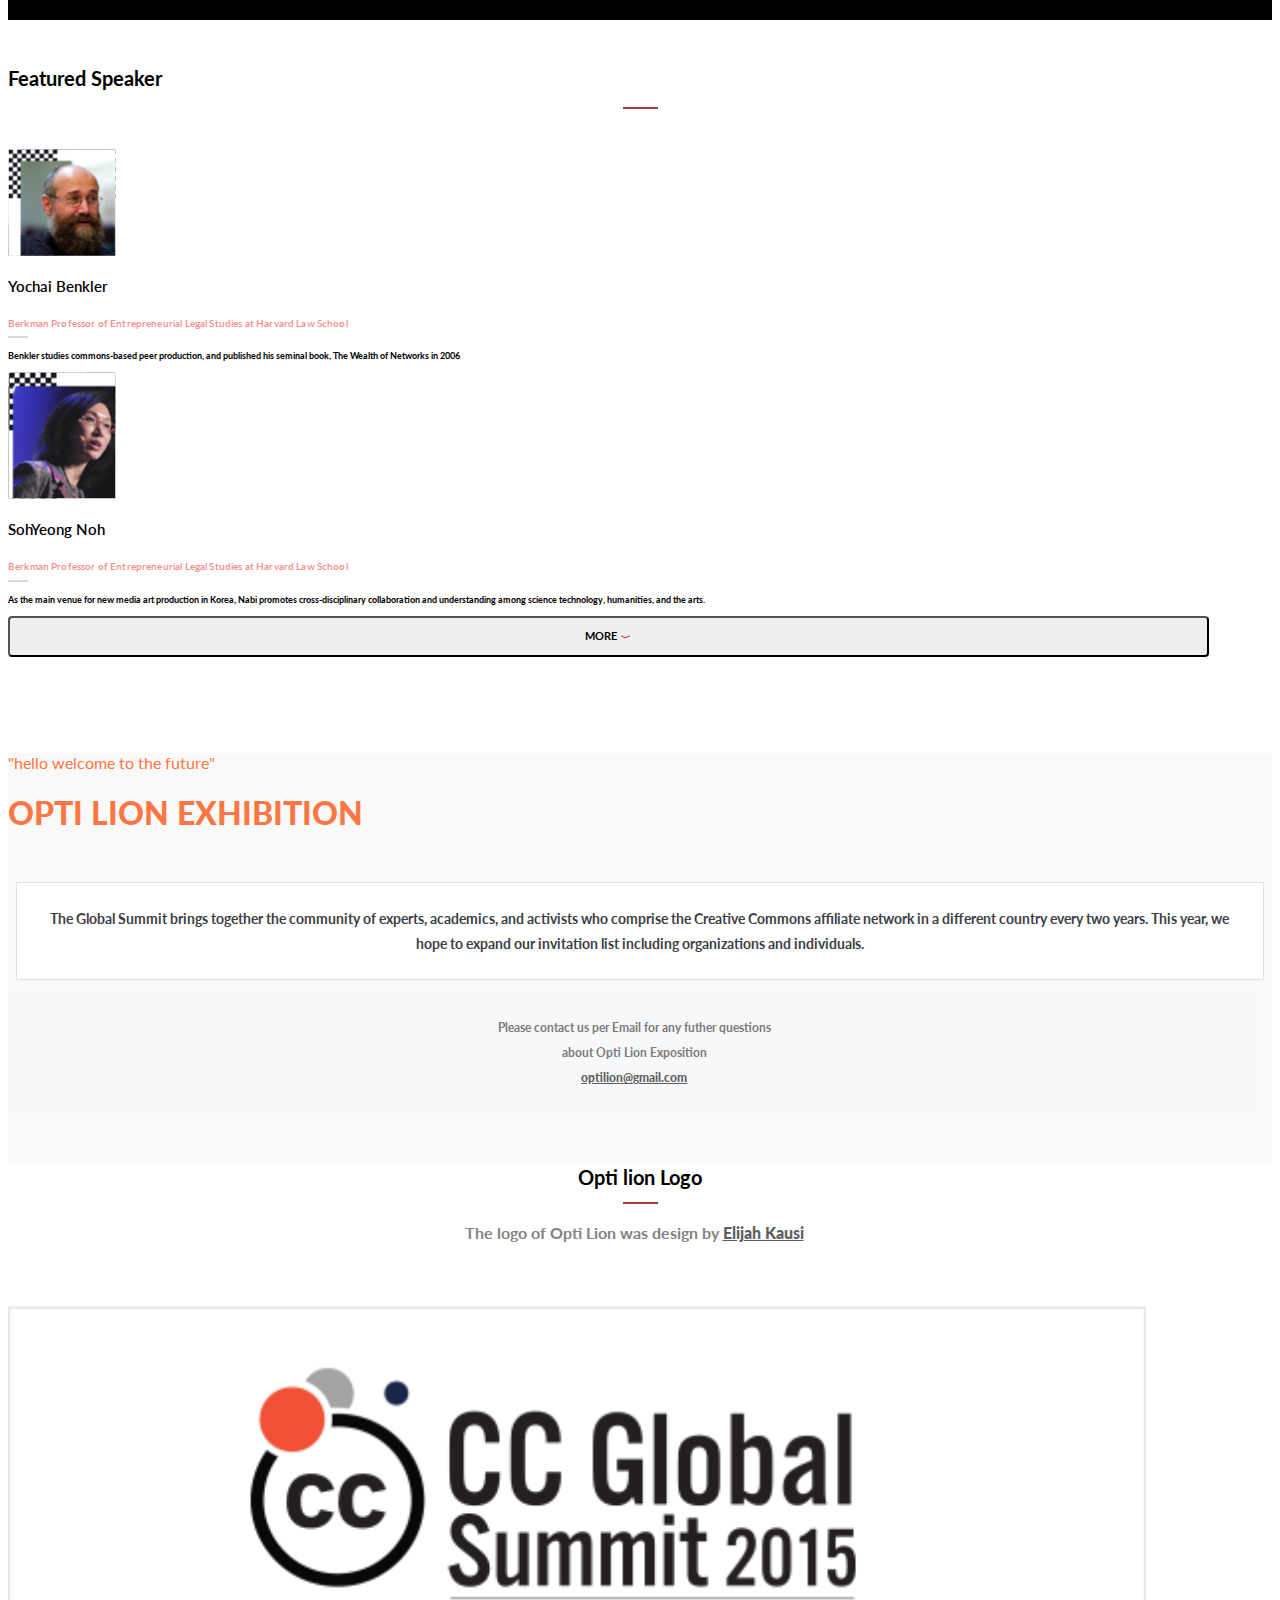
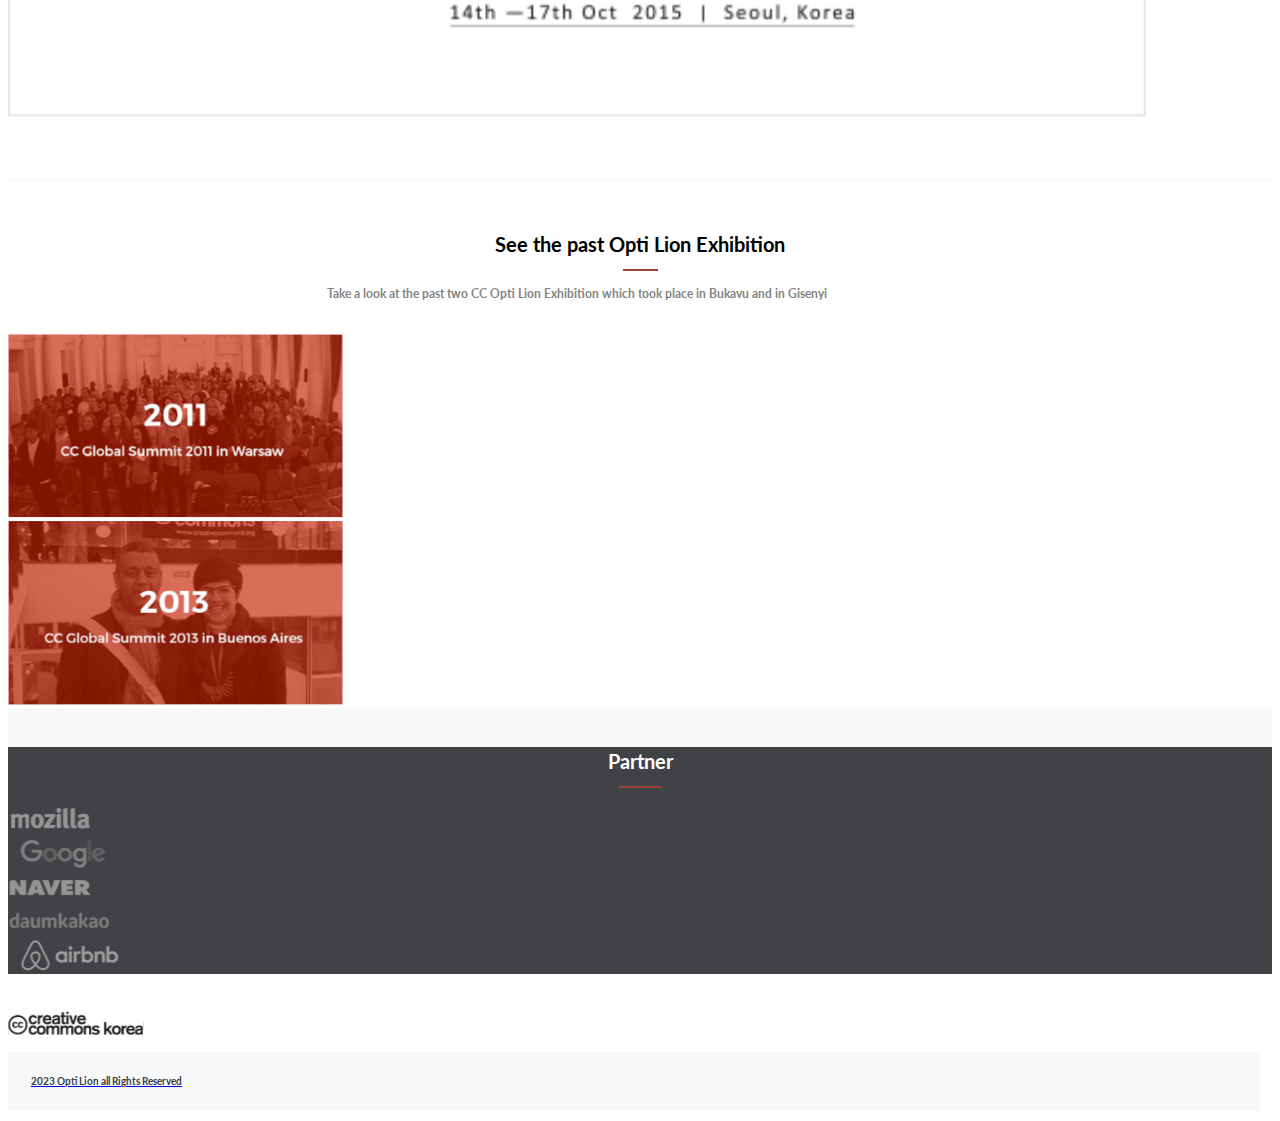
==== commit 2967c946: "add desktop home page" ====
--- a/index.html
+++ b/index.html
@@ -13,7 +13,7 @@
 </head>
 <body>
     <section id="home" class="home">
-        <header>
+        <header id="home_header">
             <nav class="navbar navbar-light nav_mobil">
                 <div class="container">
                     <a class="navbar-brand navMobil_links" href="#">
@@ -22,11 +22,10 @@
                     </a>
                 </div>
             </nav>
-            <div class="container-fluid nav_desk">
-              <nav class="navbar navbar-expand-lg navbar-dark bg-dark nav_desk">
-                <div class="container-fluid">
-                  <a class="navbar-brand" href="#">Navbar</a>
-                  <ul class=" d-flex nav_desk_list" id="nav_desk_list">
+            <div class="container-fluid p-0 nav_desk">
+              <nav class="navbar" id="nav_desk_1">
+                <div class="container-fluid d-flex flex-column align-items-end">
+                  <ul class=" d-flex nav_desk_list" id="nav_desk_list_1">
                     <li><a href="https://www.facebook.com/events/1455321544773645/"><i class="bi bi-facebook"></i></a></li>
                     <li><a href="https://twitter.com/cckorea"><i class="bi bi-twitter"></i></a></li>
                     <li><a href="https://radiokapi.cd/" target="_blank">English</a></li>
@@ -35,10 +34,22 @@
                   </ul>
                 </div>
               </nav>
+              <nav class="navbar navbar-light shadow  bg-light" id="nav_desk_2">
+                <div class="container-fluid ">
+                  <a class="navbar-brand logo_top" href="#"><img src="images/logo_top.svg" alt="opti lion logo"></a>
+                  <ul class=" d-flex nav_desk_list" id="nav_desk_list_2">
+                    <li><a href="#" class="selected_link">About</a></li>
+                    <li><a href="#">Program</a></li>
+                    <li><a href="#">Join</a></li>
+                    <li><a href="#">Sponsor</a></li>
+                    <li><a href="#">News</a></li>
+                    <li><a href="#" class="selected_link" id="link_campain">Opti Lion Campaign</a></li>
+                  </ul>
+                </div>
+              </nav>
             </div>
-
-            <p class="fs-3 red_font" id="welcome_msg">"hello welcome to the future"</p>
-            <h1 class="h1 display-1 red_font main_head" id="main_head" alass >OPTI LION EXHIBITION</h1>
+            <p class="fs-3 red_font welcome_msg" id="welcome_msg">"hello welcome to the future"</p>
+            <h1 class="h1 display-1 red_font main_head welcome_msg" id="main_head"  >OPTI LION EXHIBITION</h1>
         </header>
         <p class="paragraph" id="main_paragraph">A joyful celebration believing in the value of openness and sharing, creating a positive change with people from over 80 countries is taking place in October, in Korea.</p>
         <article id="expo">
--- a/styles/style.css
+++ b/styles/style.css
@@ -296,6 +296,10 @@
 /* DESKTOP VERSION */
 
 @media screen and (min-width: 700px) {
+    .home > * {
+        margin-left: 0;
+    }
+    /* Home section */
     .home {
         background-color: #f7f8f9;
         margin: 0;
@@ -304,20 +308,52 @@
         display: none;
     }
     .nav_desk{
-        display:block;
-        background-color: rgb(62, 62, 62);
+        display:block; 
+        height: auto;  
+    }
+    .nav_desk > nav[id=nav_desk_1] {
+        background-color: rgb(24, 26, 26);
         text-align: right;
-        line-height: 36px;
+        height: 40px;
     }
     .nav_desk_list {
         list-style: none;
+        column-gap: 23px;
+        margin-right: 157px;  
+    }
+    #nav_desk_list_2 {
+        column-gap: 47px;
+    }
+    .nav_desk_list >li >a {
+        color: #fff;
         text-decoration: none;
-        color: #fff;
-        column-gap: 5px;
+    }
+    #nav_desk_list_2 >li >a {
+        color: rgb(24, 26, 26);
+        text-decoration: none;
+        font-weight: bold;
+    }
+    .logo_top {
+        margin-left:176px;
+    }
+    #nav_desk_list_2 >li >a[class=selected_link] {
+        color: #F78C89;
+    }
+    #link_campain {
+        border: #F78C89 solid 2px;
+        padding: 11px;
+    }
+    #home_header >*.welcome_msg  {
+        margin: auto 0px 0px 177px
+    }
+    #home_header >p.welcome_msg  {
+        margin-top: 121px
     }
     .main_head {
         font-weight: 900;
     }
+    
+    
     #main_paragraph {
         border: #fff 2px solid;
         color:  #515151;
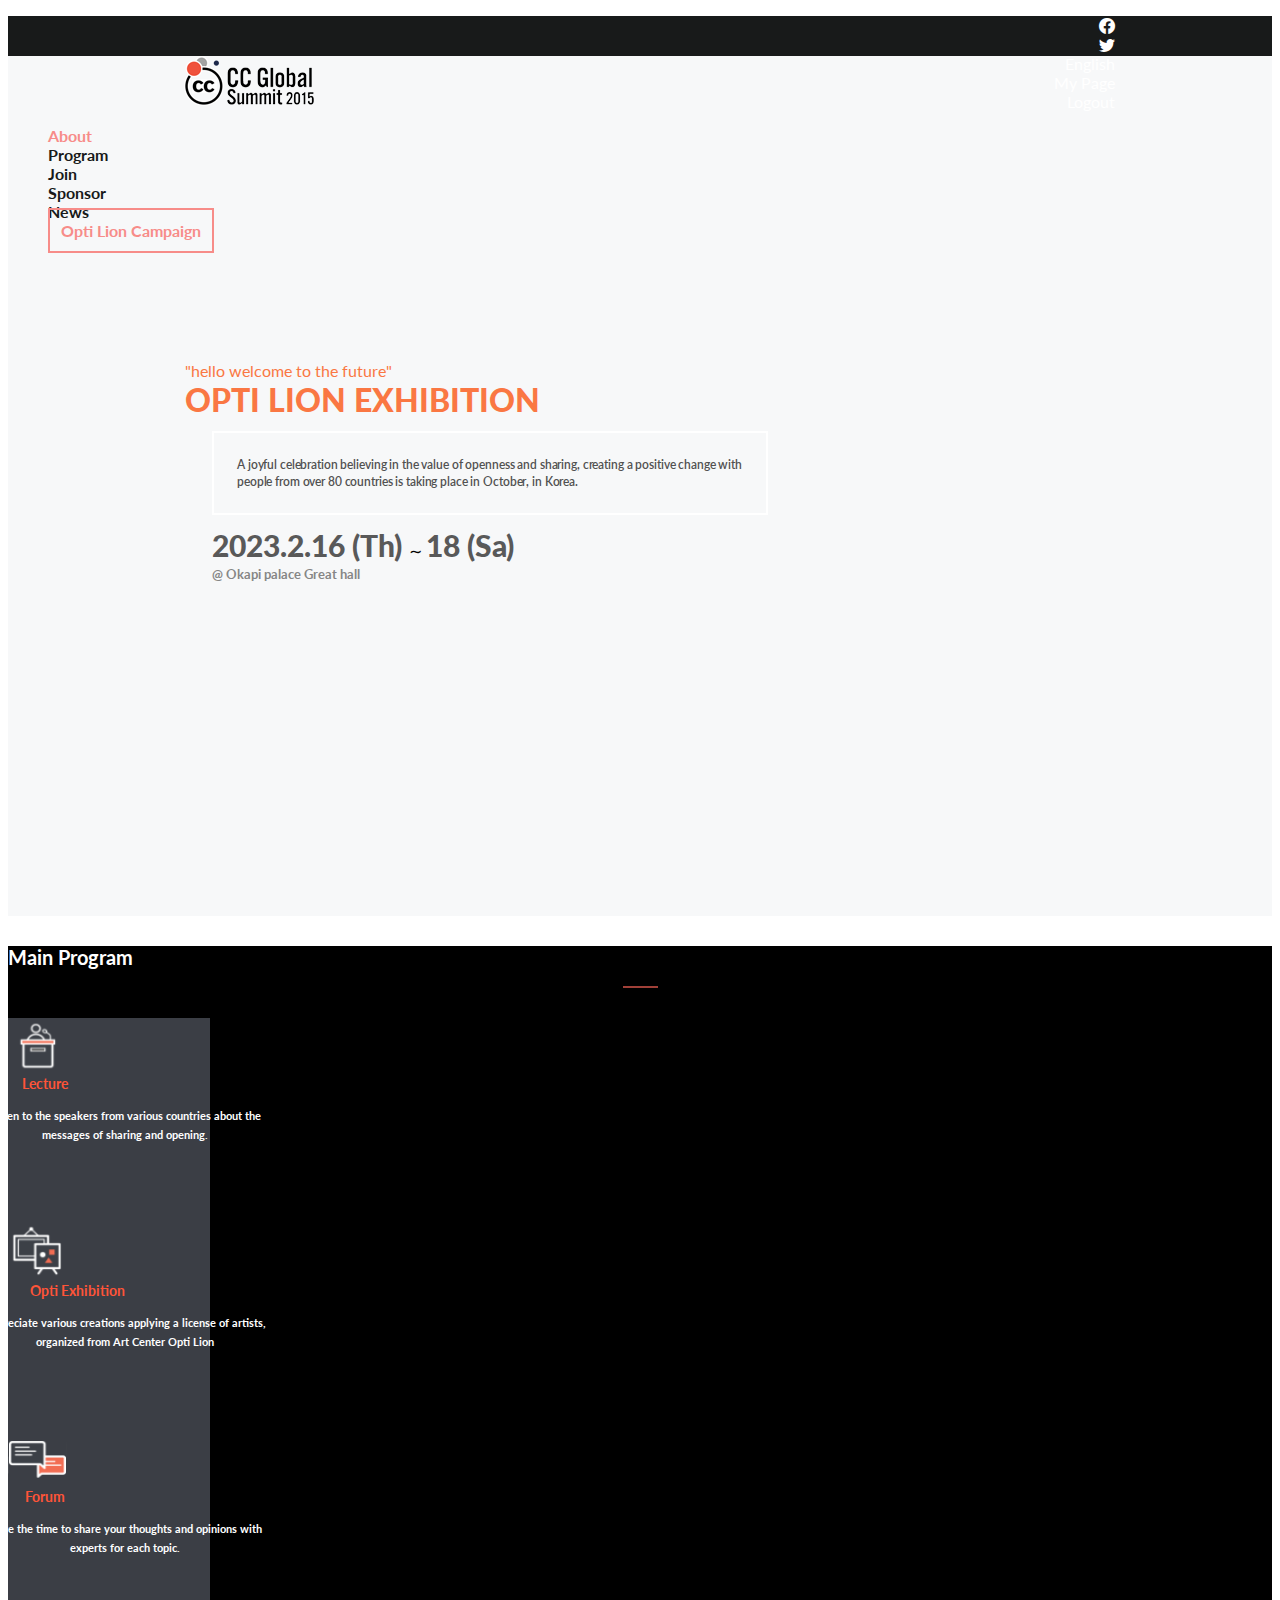
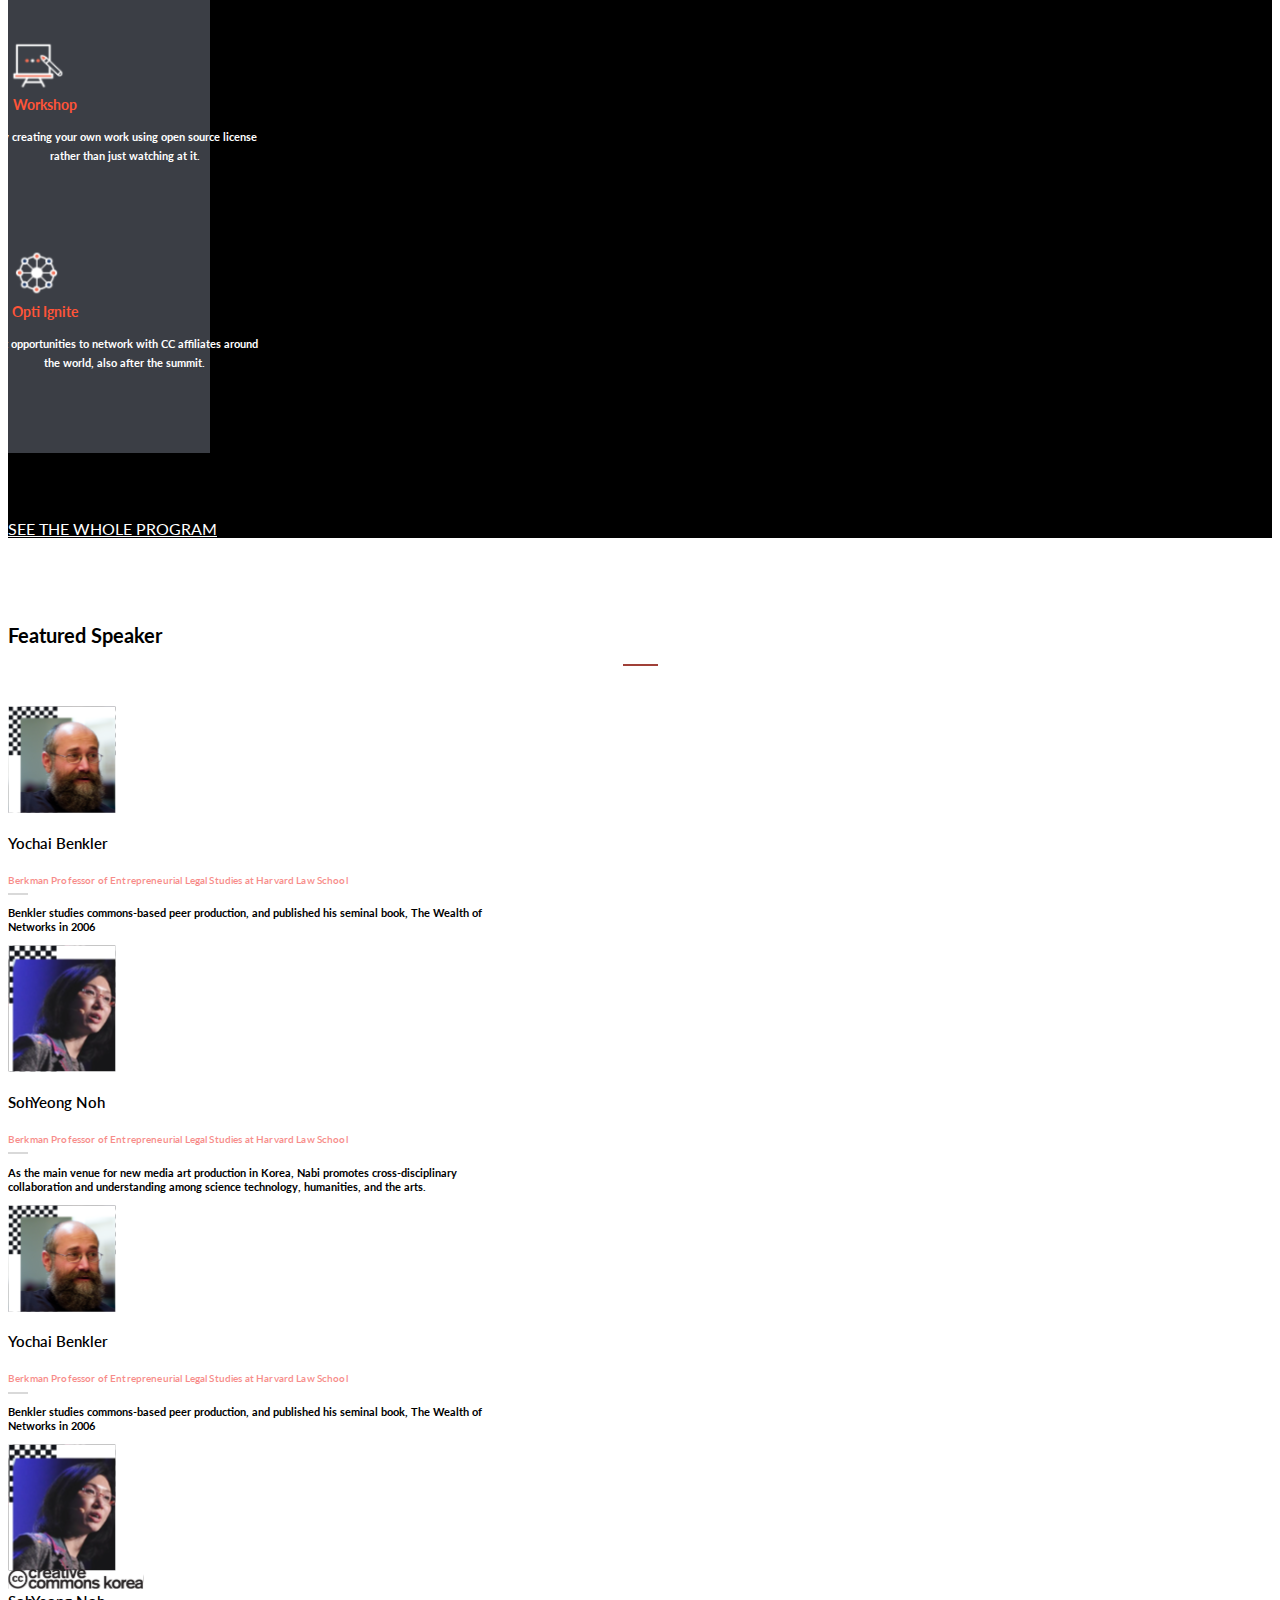
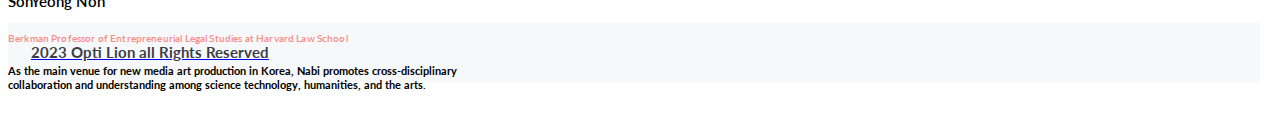
==== commit 710725ad: "add desktop home page" ====
--- a/index.html
+++ b/index.html
@@ -64,7 +64,7 @@
             <h2 id="program_head">Main Program</h2>
             <span class="red_line"></span>
         </header>
-        <section id="program_box" class="d-flex flex-column align-items-center">
+        <section id="program_box" class="d-flex">
             <article class="card program_item border-0">
                 <div class="row g-0 d-flex">
                   <div class="col-2">
@@ -89,7 +89,7 @@
                 </div>
                 <div class="col-3">
                   <div class="card-title" style="max-width: auto;">
-                    <h5 class="program_items_title" style="text-align:left; margin-left:22px">Opti Exhibition</h5>
+                    <h5 class="program_items_title exhibition_title">Opti Exhibition</h5>
                   </div>
                 </div>
                 <div class="col-7">
@@ -152,13 +152,14 @@
             </article> 
         </section> 
         <button type="button" class="btn btn btn-danger btn-lg rounded-0" id="btn_join">Join Opti Lion exhibition</button>
+        <a href="#" class="see_program">SEE THE WHOLE PROGRAM</a>
     </section>
     <section id="featured_speaker" class="d-flex flex-column align-items-center">
         <header id="speaker_header">
             <h2 id="speaker_head">Featured Speaker</h2>
             <span class="red_line"></span>
         </header>
-        <section id="speaker_box" class="d-flex flex-column align-items-center">
+        <section id="speaker_box" class="d-flex">
             <article class="card speaker_item" id="speaker_item_1">
                 <div class="row g-0">
                   <div class="col-4">
@@ -192,50 +193,48 @@
                   </div>
                 </div>
               </div>
-            </article>
+              </article>
+                      <article class="card speaker_item" id="speaker_item_1">
+                        <div class="row g-0">
+                          <div class="col-4">
+                            <img src="images/speaker_01 1.svg" class="img-fluid rounded-start border-0 img_expo" alt="first speaker : Yochai Benkler">
+                          </div>
+                          <div class="col-8">
+                            <div class="card-body card_body">
+                              <header id="" class="card-title">
+                                <h4 id="speaker_Item_head_1" class="speaker_Item_head">Yochai Benkler</h4>
+                                <p id="speaker_Item_prof_1" class="speaker_Item_prof">Berkman Professor of Entrepreneurial Legal Studies at Harvard Law School</p>
+                                <span class="grey_line"></span>
+                            </header>
+                              <p class="card-text">Benkler studies commons-based peer production, and published his seminal book, The Wealth of Networks in 2006</p>
+                            </div>
+                          </div>
+                        </div>
+                    </article>
+                    <article class="card speaker_item" id="speaker_item_2">
+                      <div class="row g-0">
+                        <div class="col-4">
+                          <img src="images/speaker_02 2.svg" class="img-fluid rounded-start img_expo" alt="second speaker : SohYeong Noh">
+                        </div>
+                        <div class="col-8">
+                          <div class="card-body card_body">
+                            <header id="" class="card-title">
+                              <h4 id="speaker_Item_head_2" class="speaker_Item_head">SohYeong Noh</h4>
+                              <p id="speaker_Item_prof_2" class="speaker_Item_prof">Berkman Professor of Entrepreneurial Legal Studies at Harvard Law School</p>
+                              <span class="grey_line"></span>
+                          </header>
+                            <p class="card-text">As the main venue for new media art production in Korea, Nabi promotes cross-disciplinary collaboration and understanding among science technology, humanities, and the arts.</p>
+                          </div>
+                        </div>
+                      </div>
+                    </article>
           
             <button type="button" class="btn btn-outline-dark btn-lg shadow" id="btn_more">MORE <i class="bi bi-chevron-compact-down ms-1 mb-5" id="drop_down" style="color: red;"></i></button>
         </section>
     </section>
 
     <section id="about" class="d-flex flex-column align-items-center">
-        <header>
-            <p class="welcome_msg about_msg red_font fs-3">"hello welcome to the future"</p>
-            <h1 id="about_head" class="main_head red_font" >OPTI LION EXHIBITION</h1>
-        </header>
-        <p class="paragraph" id="about_paragraph">
-          The Global Summit brings together the community of  
-          experts, academics, and activists who comprise the Creative Commons affiliate network in a different country every two years.
-          This year, we hope to expand our invitation list including organizations and individuals.
-        </p>
-        <p class="paragraph" id="contact_us">
-            Please contact us per Email for any futher questions <br>about Opti Lion Exposition 
-            <br/><a href="mailto:optilion@gmail.com" id="email_us" class="email_us">optilion@gmail.com</a>
-        </p>
-        <article id="logo" class="d-flex flex-column align-items-center">
-            <h2 id="logo_title" class="about_titles">
-                Opti lion Logo    
-            </h2>
-            <span class="red_line mx-0"></span>
-            <p class="paragraph" id="logo_paragraph">
-                The logo of Opti Lion was design by <a href="#" class="email_us">Elijah Kausi</a>
-            </p>
-            <img src="images/about_logo 1.svg" alt="Opti Lion Logo" id="logo_opti_lion">
-        </article>
-        <article id="past_expo" class="d-flex flex-column align-items-center">
-            <h2 id="pastE_title" class="about_titles">
-                See the past Opti Lion Exhibition   
-            </h2>
-            <span class="red_line"></span>
-            <p class="paragraph" id="pastE_paragraph">
-              Take a look at the past two CC Opti Lion Exhibition which took place in Bukavu and in Gisenyi
-            </p>
-            <ul class="d-flex flex-column align-items-sm-center lst_expo" id="lst_expo">
-                <li><a href="#"><img src="images/expo_2011.svg" alt="expo 2011" class="img_expo"></a></li>
-                <li><a href="#"><img src="images/expo_2013.svg" alt="expo 2013" class="img_expo"></a></li>
-            </ul>
-        </article>
-        <article id="partner" class="d-flex flex-column align-items-center">
+        <article id="partner_1" class="d-flex flex-column align-items-center ">
             <h2 id="partner_title" class="about_titles">
                 Partner   
             </h2>
@@ -249,7 +248,7 @@
             </ul>
         </article>
     </section>
-    <footer class="d-flex flex-row align-items-center justify-content-center">
+    <footer class="d-flex flex-row align-items-center justify-content-center footer_1">
       <img src="images/cck-logo1 1.svg" alt="logo opti lion">
       <p class="paragraph footer_paragrap">2023 Opti Lion all Rights Reserved</p>
     </footer>
--- a/styles/style.css
+++ b/styles/style.css
@@ -64,11 +64,9 @@
 #main_paragraph {
     border: #fff 2px solid;
     color:  #515151;
-    font-style: normal;
-    font-weight: 400;
+    font-weight: 600;
     font-size: 12px;
     line-height: 17px;
-    align-items: center;
     letter-spacing: -0.01em;
 }
 .expo_time {
@@ -76,7 +74,6 @@
     font-style: normal;
     font-weight: 900;
     font-size: 20px;
-    align-items: center;
     color: #595959;
 }
 #place_point {
@@ -96,6 +93,8 @@
 }
 #program_box {
     row-gap: 5px;
+    flex-direction: column;
+    align-items: center;
 }
 .program_item {
     width: 97%;
@@ -129,8 +128,13 @@
     width: 342px;
     font-style: normal;
 }
+.see_program {
+    display: none;
+}
+
 /* speaker section */
 #about {
+    display: none;
     background-color: #f9f9f9;
 }
 #speaker_header {
@@ -143,6 +147,8 @@
 }
 #speaker_box {
     row-gap: 23px;
+    flex-direction:column;
+    align-items:center;
 }
 .speaker_item {
     height: auto;
@@ -263,16 +269,18 @@
     margin: 50px 0 0 0;
 }
 .lst_expo{
+    flex-direction: column;
     list-style: none;
     margin: 30px 0 36px 0;
     width: 90%;
     row-gap: 29px;
     padding: 0;
 }
-#partner {
-    background-color: #414246;
-    color: #fff;
-    width: 100%;
+#partner_1 {
+    display: none;
+}
+#about_2 {
+    display: none;  
 }
 #partner_list {
     list-style: none;
@@ -303,6 +311,7 @@
     .home {
         background-color: #f7f8f9;
         margin: 0;
+        height: 100vh;
     }
     .nav_mobil {
         display: none;
@@ -352,24 +361,23 @@
     .main_head {
         font-weight: 900;
     }
-    
-    
     #main_paragraph {
         border: #fff 2px solid;
-        color:  #515151;
-        font-style: normal;
-        font-weight: 400;
+        color: #515151;
         font-size: 12px;
         line-height: 17px;
-        align-items: center;
         letter-spacing: -0.01em;
+        width: 40%;
+        margin-left: 204px;
+    }
+    #expo {
+        margin-left: 204px;
     }
     .expo_time {
         font-family: 'Gothic A1', 'Lato', sans-serif;
         font-style: normal;
         font-weight: 900;
-        font-size: 20px;
-        align-items: center;
+        font-size: 30px;
         color: #595959;
     }
     #place_point {
@@ -380,6 +388,230 @@
         font-size: 13px;
         color: #868686;
     }
-}
-
-
+        /* Main program section */
+    #main_program {
+        background-color: rgb(0, 0, 0);
+        color: #fff;
+        flex-direction: column;
+        align-items: center;
+    }
+    #program_box {
+        column-gap: 12px;
+        flex-direction: row;
+        justify-content: center;
+    }
+    .program_item {
+        height: 207px;
+        width: 16%;
+    }
+    .program_item > div {
+        flex-direction: column;
+        background-color: #3B3E45;
+        align-items: center;
+        row-gap: 0px;
+        height: 100%;
+    }
+    .program_items_title {
+        color: #FF5438;
+        font-size: 14.27px;
+        line-height: 146%;
+        text-align: center;
+        width: 100px;
+        margin: 0 0 0 -13px;
+        padding: 0;
+    }
+    .program_icon {
+        width: auto;
+    }
+    .exhibition_title {
+        text-align: center;
+        margin-left: -15px;
+    }
+    .card-body {
+        padding: 0;
+    }
+    .exhibition_title {
+        text-align:left;
+        margin-left:22px
+    }
+    .program_items_content {
+        color: #fff;
+        font-size: 11.7px;
+        line-height: 174%;
+        text-align: center;
+        width: 140%;
+        margin-left: -25px;
+    }
+    #program_header {
+        margin: 30px 0;
+    }
+    #btn_join {
+        display: none;
+    }
+    .see_program {
+        display: block;
+        color: #fff;
+        margin: 66px 0px 86px 0px;
+    }
+    
+    /* speaker section */
+    #featured_speaker {
+        height: 100vh;
+    }
+    #about_2 {
+        display: none;  
+    }
+    #speaker_header {
+        margin: 47px 0px 40px 0px;
+    }
+    #speaker_header >h2 {
+        font-size: 20px;
+        line-height: 117%;
+        text-align: Left
+    }
+    #speaker_box {
+        column-gap: 22px;
+        flex-direction: row;
+        align-items: center;
+        justify-content: center;
+        flex-wrap: wrap;
+    }
+    .speaker_item {
+        height: auto;
+        border: none;
+        width: 40%;
+    }
+    .card_body {
+        padding: 0 6px 0 0px;
+    }
+    article>div>div.col-4 {
+        flex: 0 0 auto;
+        width: auto;
+        margin-right: 20px;
+    }
+    .speaker_Item_head {
+        font-weight: 600;
+        font-size: 15px;
+        line-height: 100%;
+        text-align: Left;
+    }
+    .speaker_Item_prof {
+        letter-spacing: 0.15px;
+        color: #F78C89;
+        font-weight: 600;
+        font-size: 10px;
+        line-height: 19px;
+        text-align: Left;
+        margin-bottom: 0.2rem;
+    }
+    .grey_line {
+        display: block;
+        height: 2px;
+        width: 20px;
+        background-color: #D9D9D9;
+    }
+    .card-text {
+        font-size: 11px;
+    }
+
+    #btn_more {
+        display: none;
+    }
+/* ABOUT PAGE */
+    #welcome_2 {
+        display: none;
+    }
+    #about_head {
+        margin: 93px 0px 66px 0px;
+    }
+    #about_paragraph {
+        background-color: #fff;
+        border: rgb(220 225 231) solid 1px;
+        width: 70%;
+        margin: 45px auto 3px auto;
+        font-size: 18px;
+        line-height: 25px;
+        text-align: Center;
+        font-weight: 500;
+    }
+    #break {
+        display: none;
+    }
+    #contact_us {
+        font-size: 15px;
+        line-height: 25px;
+    }
+    #email_us {
+        Font-size: 15px;  
+    }
+    #logo {
+        background-color: #fff;
+        width: 100%;
+    }
+    #logo_paragraph {
+        background-color: inherit;
+        color: #838383;
+        padding: 0;
+        font-weight: bold;
+        text-align: center;
+        font-size: 16px;
+        line-height: 21px;
+    }
+    .about_titles {
+        font-size: 28px;
+    }
+    #logo_opti_lion {
+        width: 40%;
+    }
+    #past_expo {
+        background-color: #fff;
+        border-top: #f6f6f6 solid 1.3px;
+        width: 100%;
+    }
+    #imag_logo {
+        height: 332px;
+        margin: 0 0 39px 0;
+        border: aliceblue 2px solid;
+    }
+    #past_expo > p {
+        font-size: 14px;
+    }
+    #pastE_title {
+        margin: 50px 0 0 0;
+    }
+    .lst_expo{
+        flex-direction: row;
+        column-gap: 29px;
+        justify-content: center;
+    }
+    #partner_1 {
+        display: block;
+        background-color: #414246;
+        color: #fff;
+        width: 100%;
+    }
+
+   
+    /* ABOUT PAGE */
+    /* FOOTER */
+    .footer_1 {
+        height: 181px;
+        font-size: 70px;
+        margin-top: 0px;
+        width: 100%;
+        column-gap: 40px;
+    }
+    .footer_paragrap {
+        font-size: 15px;
+    }
+    #footer_2 {
+        height: 181px;
+        font-size: 70px;
+        margin-top: 0px;
+        width: 100%;
+        column-gap: 40px;
+    }
+    
+}
+
+
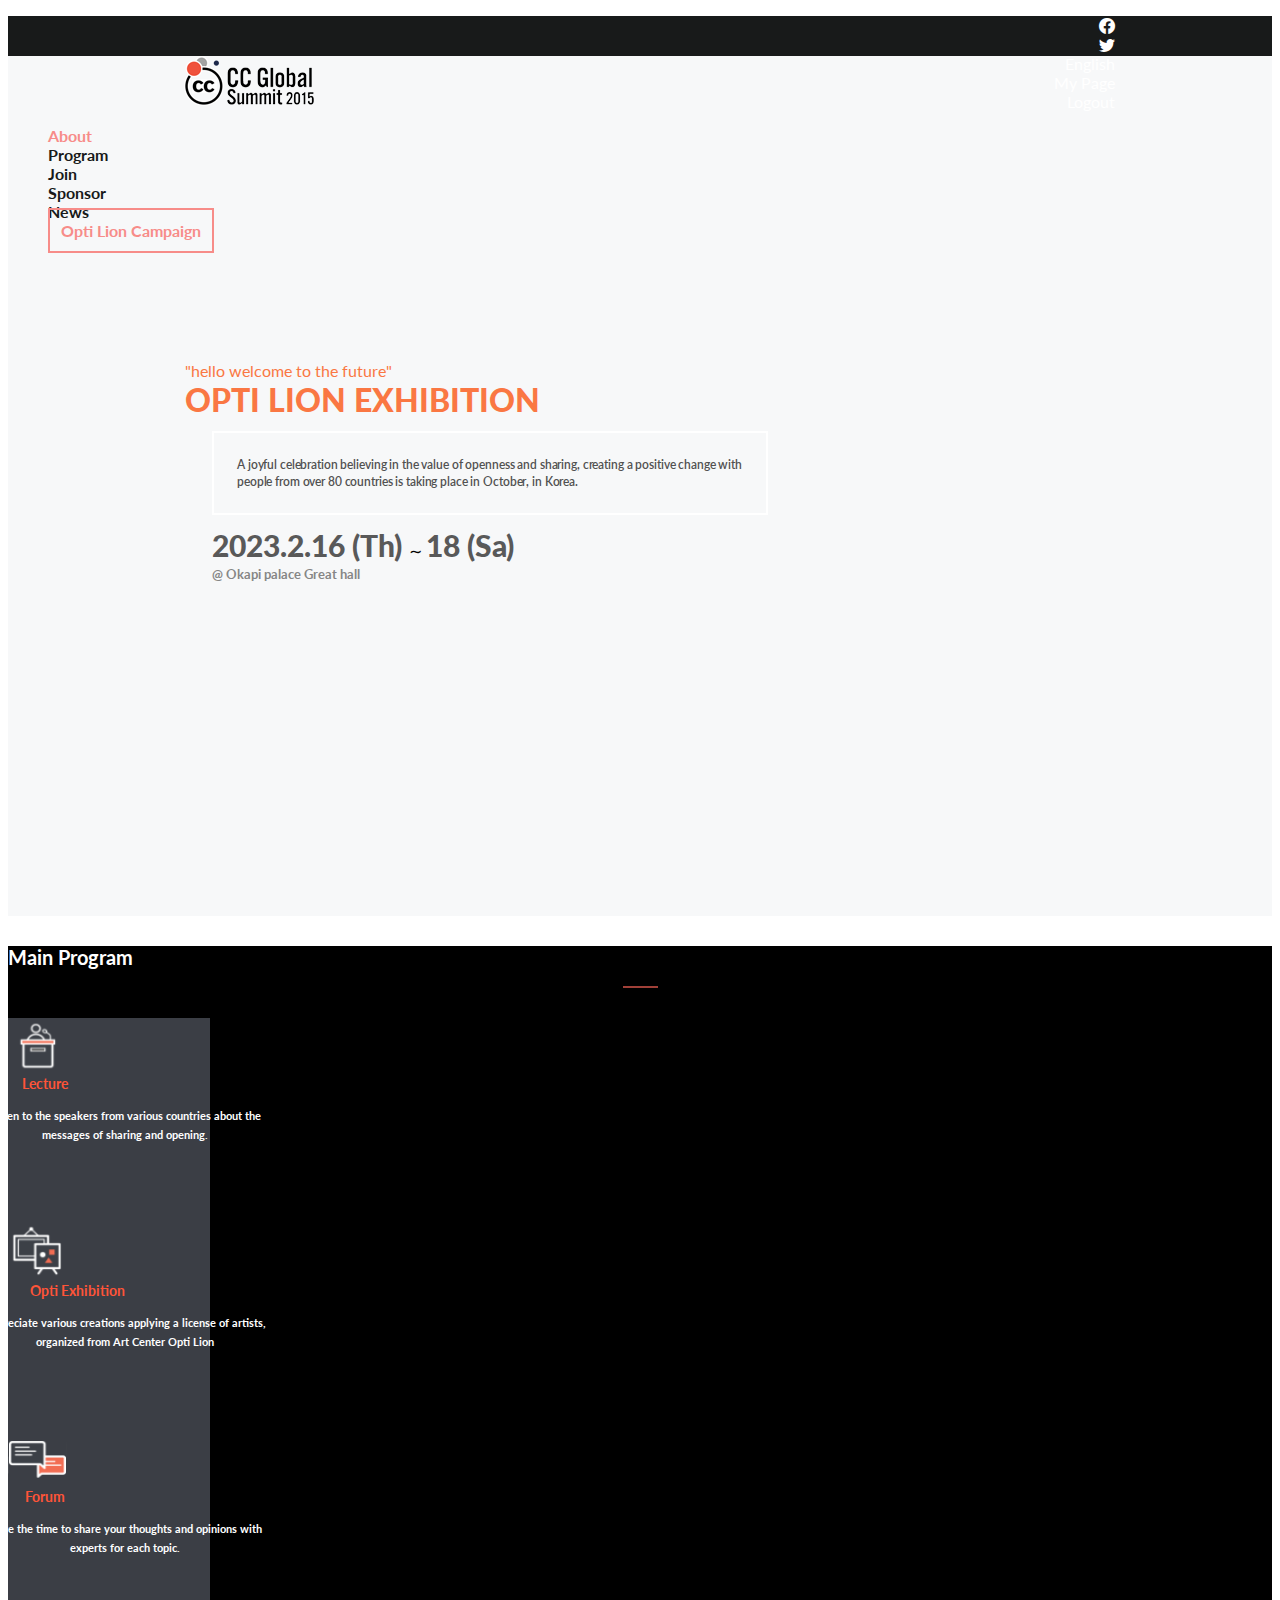
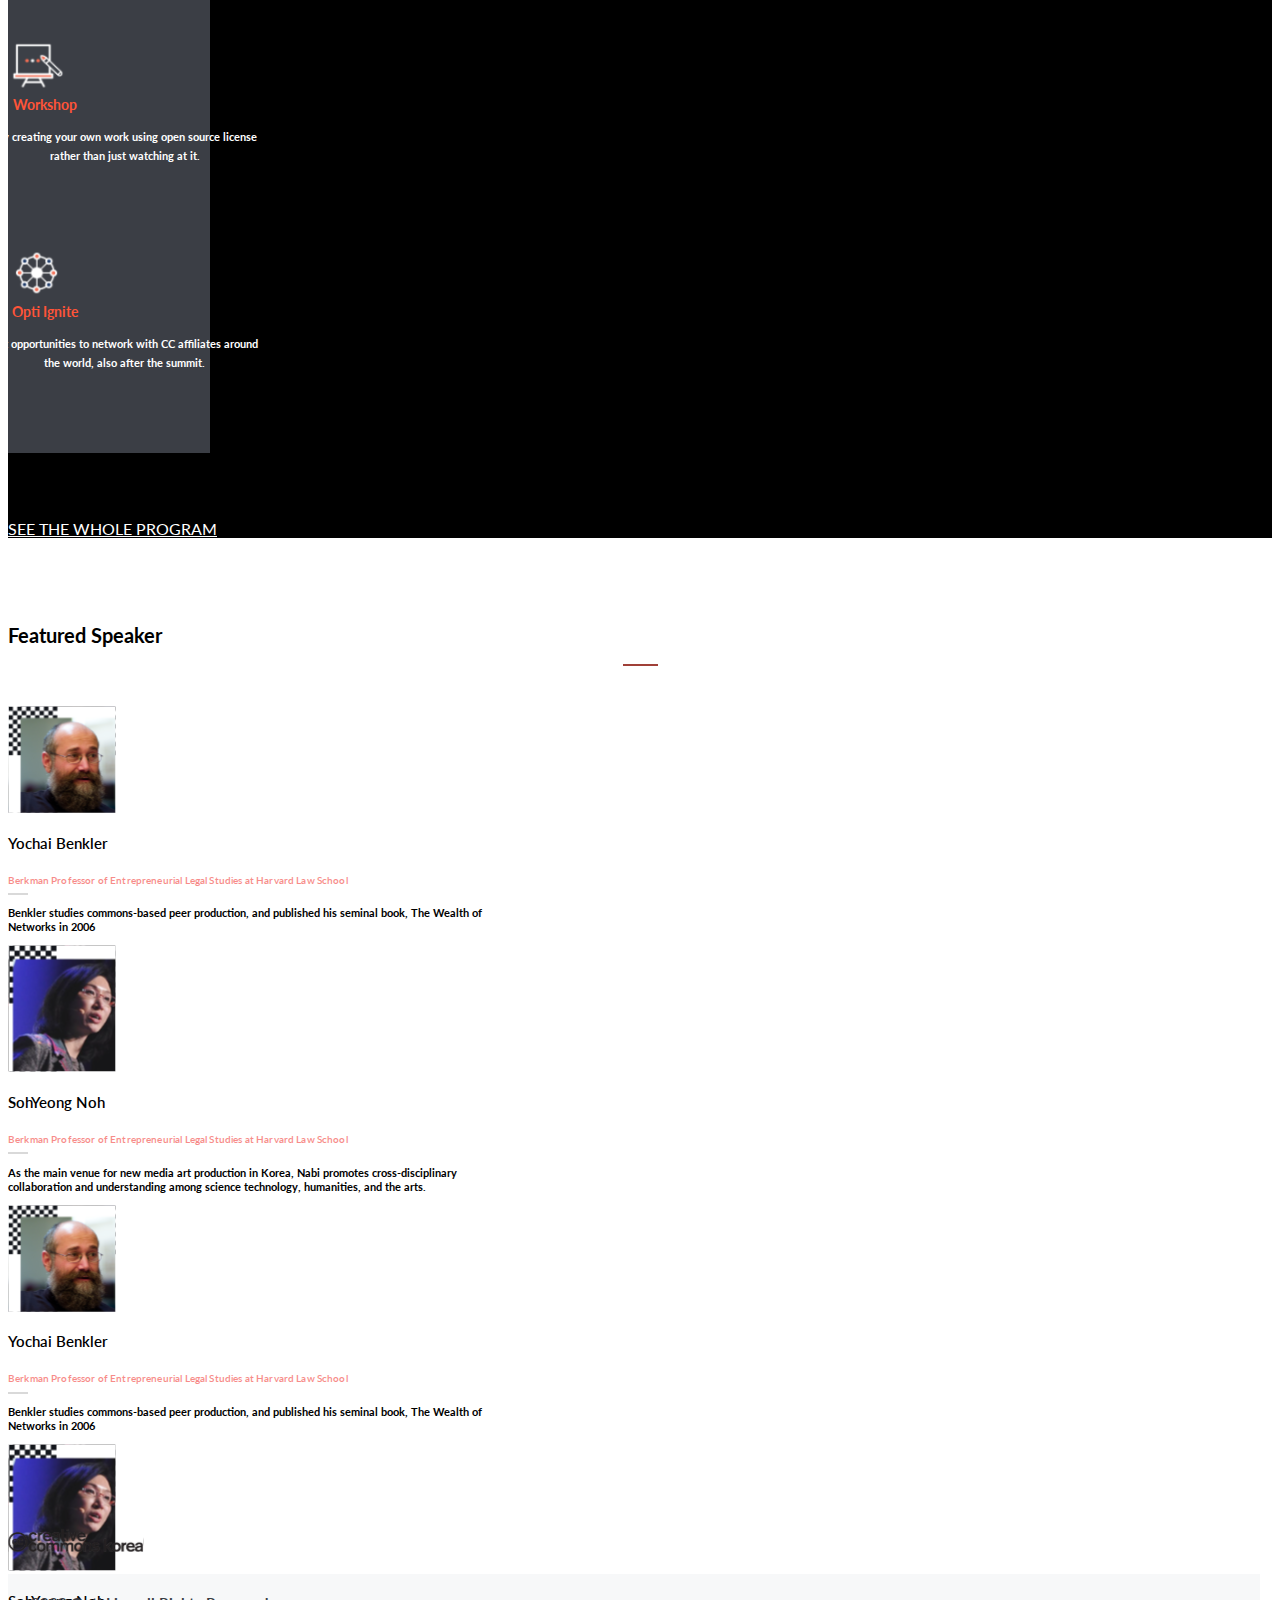
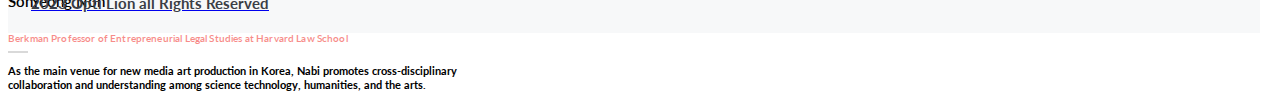
==== commit b76a4d88: "add about page for desktop" ====
--- a/index.html
+++ b/index.html
@@ -233,7 +233,7 @@
         </section>
     </section>
 
-    <section id="about" class="d-flex flex-column align-items-center">
+    <section id="about">
         <article id="partner_1" class="d-flex flex-column align-items-center ">
             <h2 id="partner_title" class="about_titles">
                 Partner   
@@ -248,7 +248,7 @@
             </ul>
         </article>
     </section>
-    <footer class="d-flex flex-row align-items-center justify-content-center footer_1">
+    <footer>
       <img src="images/cck-logo1 1.svg" alt="logo opti lion">
       <p class="paragraph footer_paragrap">2023 Opti Lion all Rights Reserved</p>
     </footer>
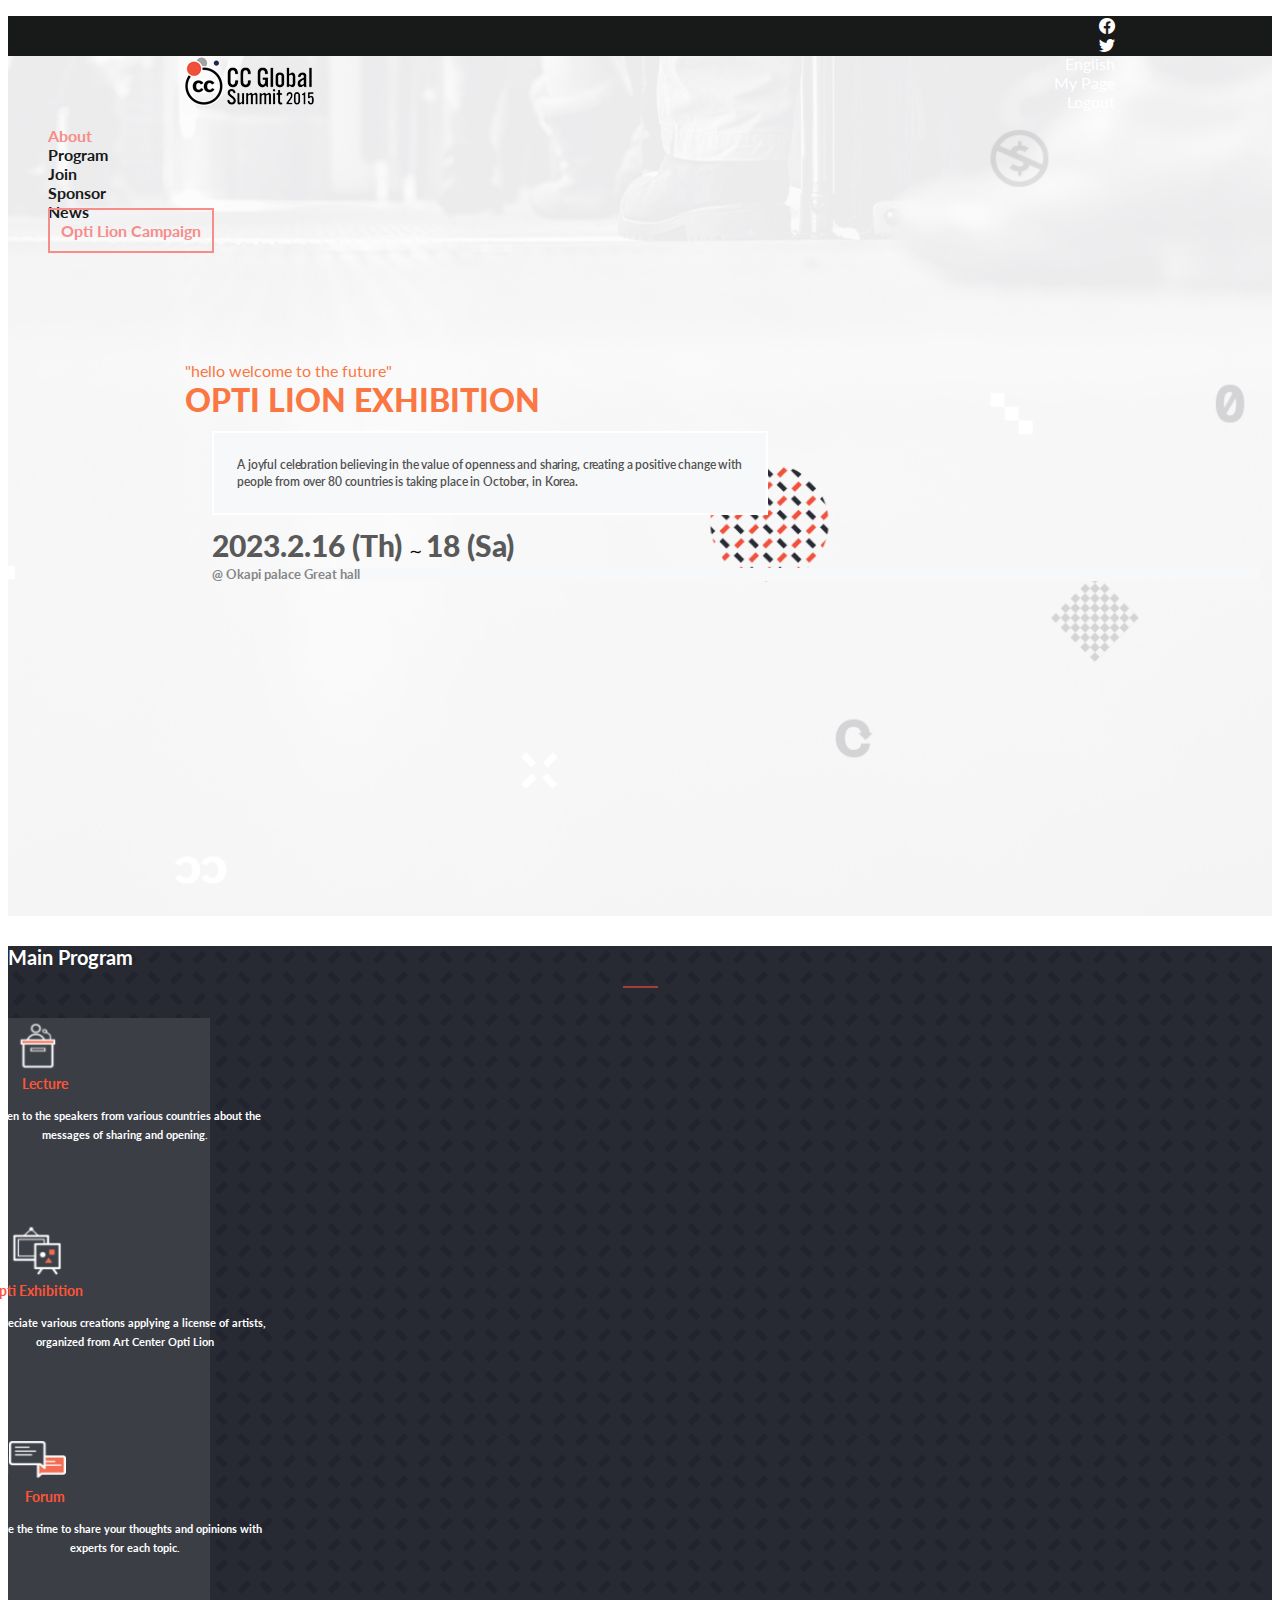
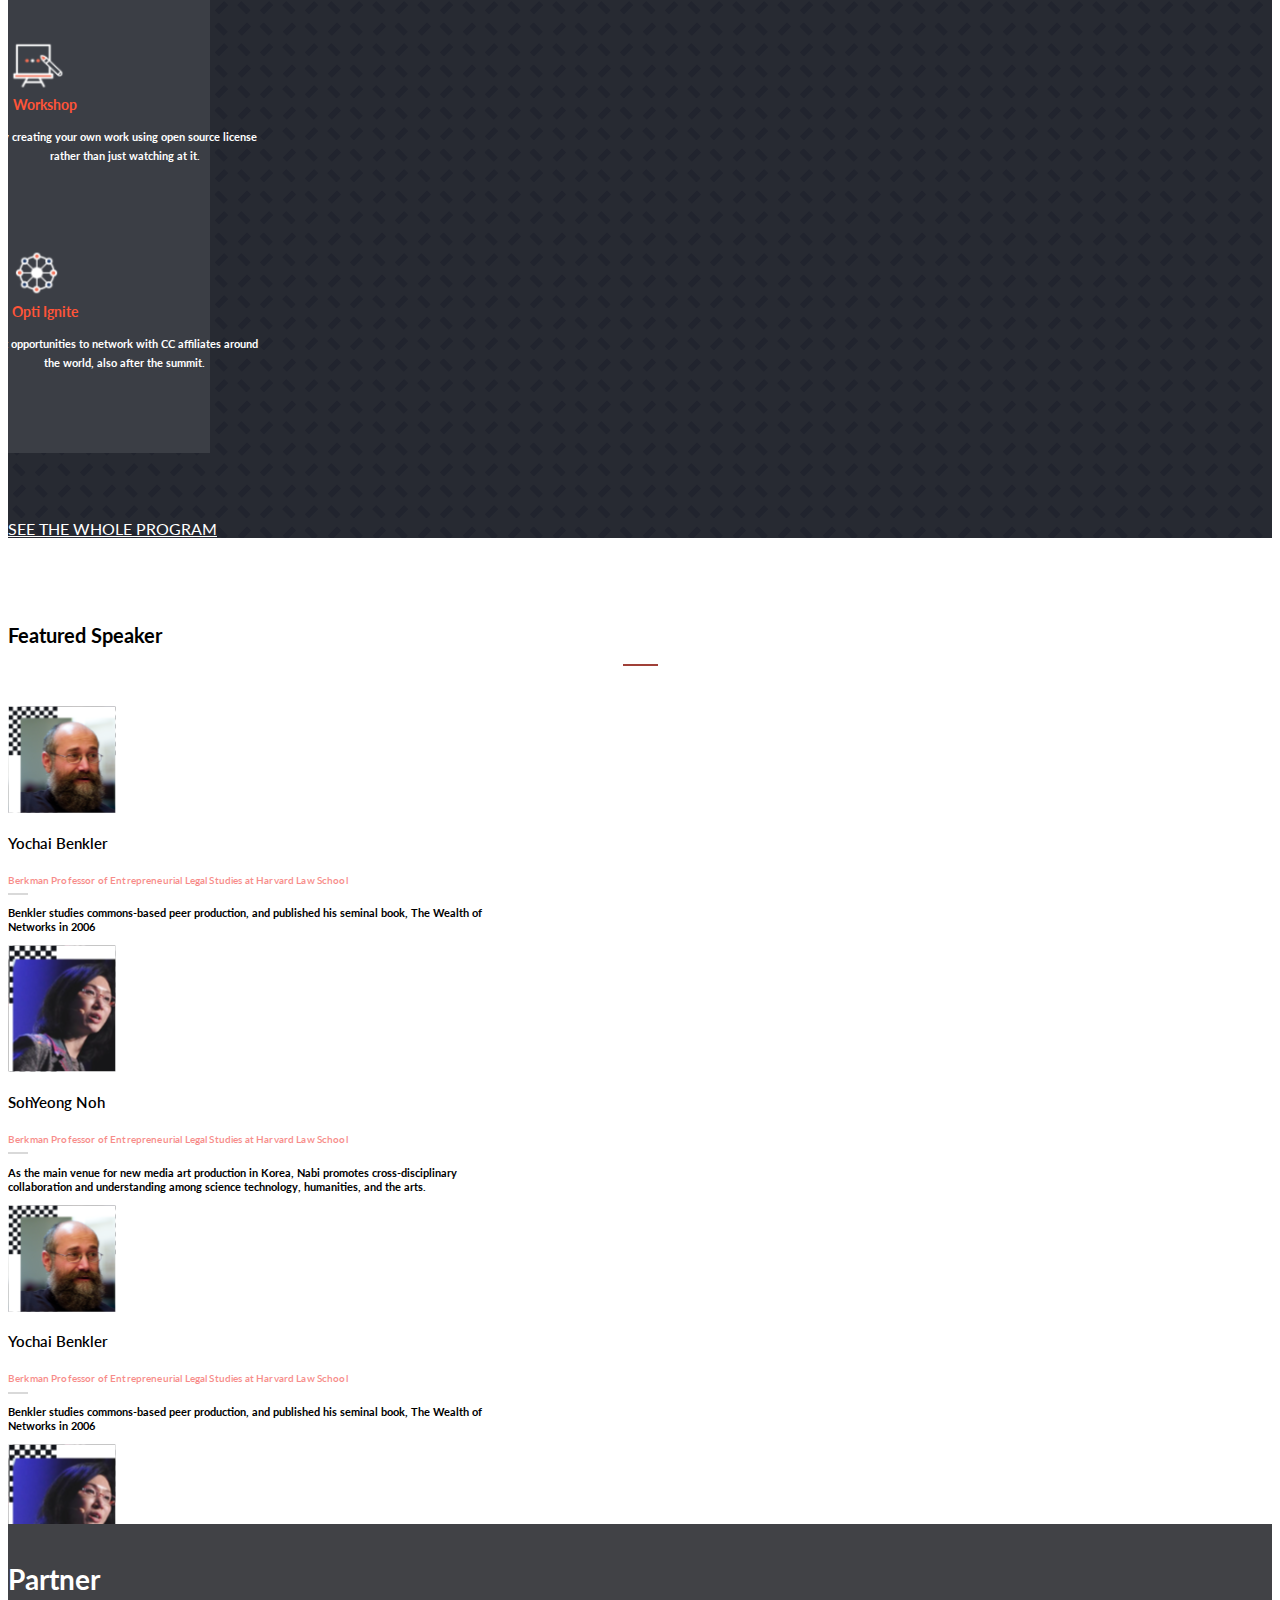
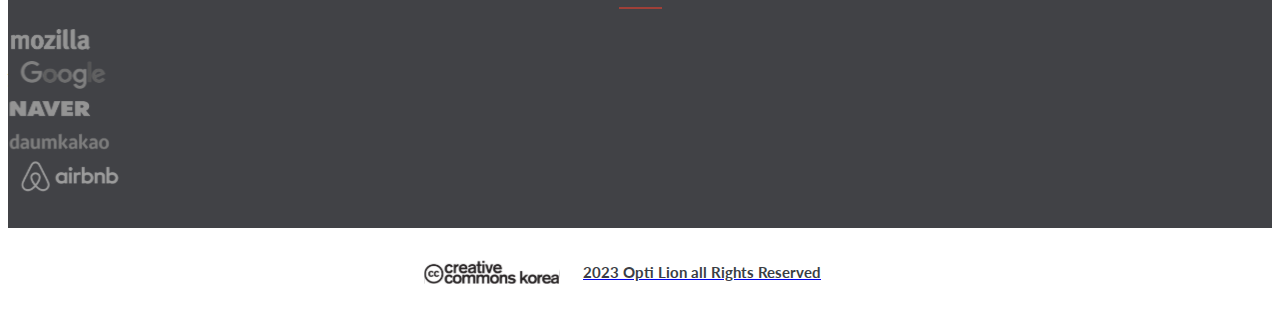
==== commit 9efffc34: "Add mobile menu" ====
--- a/index.html
+++ b/index.html
@@ -16,11 +16,17 @@
         <header id="home_header">
             <nav class="navbar navbar-light nav_mobil">
                 <div class="container">
-                    <a class="navbar-brand navMobil_links" href="#">
+                    <a class="navbar-brand navMobil_links" id="mobile_menu_links">
                         <i class="bi bi-list" id="hamburger"></i>
                         <i class="bi bi-x-lg hidden" id="x_icon"></i>
                     </a>
                 </div>
+            </nav>
+            <nav id="mobile_nemu" class="hiddenNav">
+              <ul id="mobile_menu_liste">
+                  <li class="hiddenListContent"><a href="index.html"> Home</a></li>
+                  <li class="hiddenListContent"><a href="about.html"> About </a></li>
+              </ul>
             </nav>
             <div class="container-fluid p-0 nav_desk">
               <nav class="navbar" id="nav_desk_1">
@@ -36,9 +42,9 @@
               </nav>
               <nav class="navbar navbar-light shadow  bg-light" id="nav_desk_2">
                 <div class="container-fluid ">
-                  <a class="navbar-brand logo_top" href="#"><img src="images/logo_top.svg" alt="opti lion logo"></a>
+                  <a class="navbar-brand logo_top" href="index.html"><img src="images/logo_top.svg" alt="opti lion logo"></a>
                   <ul class=" d-flex nav_desk_list" id="nav_desk_list_2">
-                    <li><a href="#" class="selected_link">About</a></li>
+                    <li><a href="about.html" class="selected_link">About</a></li>
                     <li><a href="#">Program</a></li>
                     <li><a href="#">Join</a></li>
                     <li><a href="#">Sponsor</a></li>
--- a/styles/style.css
+++ b/styles/style.css
@@ -1,231 +1,763 @@
 /* General */
 * {
-    font-family: "Lato",sans-serif;
-}
+  font-family: "Lato", sans-serif;
+}
+
 header {
-    margin: 5px 0 
-}
+  margin: 5px 0;
+}
+
 h2 {
-    font-style: Regular;
-    font-size: 20px;
-    line-height: 28px;
-    line-height: 117%;
-    text-align: Left;
-    vertical-align: Center;
-    letter-spacing: -4%;
-}
-
-.hidden{
-    display: none;
-}
+  font-style: regular;
+  font-size: 20px;
+  line-height: 28px;
+  line-height: 117%;
+  text-align: left;
+  vertical-align: center;
+  letter-spacing: -4%;
+}
+
+.hidden {
+  display: none;
+}
+
 .red_font {
-    color: rgb(250, 119, 67);
+  color: rgb(250, 119, 67);
 }
 
 .paragraph {
-    display: block;
-    padding: 23px;
-    background-color: #f7f8f9;
-    font-weight: bold;
-    color: #3B3E45;
-    margin-right: 12px;
-    font-weight: bold;
-    font-size: 10px;
-    line-height: 13.08px;
-    text-decoration: none;
-}
+  display: block;
+  padding: 23px;
+  background-color: #f7f8f9;
+  font-weight: bold;
+  color: #3b3e45;
+  margin-right: 12px;
+  font-weight: bold;
+  font-size: 10px;
+  line-height: 13.08px;
+  text-decoration: none;
+}
+
 .red_line {
-    display: block;
-    height: 2px;
-    width: 35px;
-    background-color: #A04038;
-    margin: 11px auto;
-}
+  display: block;
+  height: 2px;
+  width: 35px;
+  background-color: #a04038;
+  margin: 11px auto;
+}
+
 /* Home section */
 .home {
+  background: url(../images/background/bk_home.png) no-repeat 50% 5%;
+  background-attachment: scroll;
+  background-size: cover;
+  background-color: #f7f8f9;
+}
+
+.home > * {
+  margin-left: 12px;
+}
+
+.navMobil_links > * {
+  font-size: 40px;
+  font-weight: 900;
+  line-height: 32px;
+  font-stretch: expanded;
+}
+.hiddenNav {
+    display: flex;
+    position: fixed;
+    top: 0;
+    left: 100%;
+    margin-top: 59px;
+    justify-content: left;
+    z-index: 98;
+    width: 100%;
+    min-height: 100vh;
+    background: url(../images/background/bk_home.png) no-repeat 90% 31%;
+    background-attachment: scroll;
+    background-size: cover;
+    background-color: #f7f8f9;
+    transition: 0.4s;
+  }
+  .displayhiddenNav {
+    left: 0;
+  }
+  #mobile_menu_liste {
+    list-style: none;
+    margin: 37px 0px 0px 17px;
+  }
+  #mobile_menu_liste >li> a {
+    text-decoration: none;
+    font-size: 35px;
+    
+  }
+  #hiddenList {
+    display: flex;
+    flex-direction: column;
+    row-gap: 3%;
+    font-weight: 600;
+    font-size: 32px;
+    line-height: 44px;
+  }
+  
+  .hiddenListContent > a {
+    color: #3a4a42;
+  }
+  
+  #x-btn {
+    position: fixed;
+    right: 2.5%;
+    transition: transform 2s;
+    color: black;
+    cursor: pointer;
+  }
+  
+  #x-btn:active {
+    transform: rotate(180deg);
+  }
+  
+  #humburger-btn {
+    transition: transform 2s;
+  }
+  
+  #humburger-btn:active {
+    transform: rotate(-180deg);
+  }
+
+.nav_desk {
+  display: none;
+}
+
+.main_head {
+  font-weight: 900;
+}
+
+#main_paragraph {
+  border: #fff 2px solid;
+  color: #515151;
+  font-weight: 600;
+  font-size: 12px;
+  line-height: 17px;
+  letter-spacing: -0.01em;
+}
+
+.expo_time {
+  font-family: 'Gothic A1', 'Lato', sans-serif;
+  font-style: normal;
+  font-weight: 900;
+  font-size: 20px;
+  color: #595959;
+}
+
+#place_point {
+  padding: 0;
+  margin-top: 5px;
+  font-style: normal;
+  font-weight: 700;
+  font-size: 13px;
+  color: #868686;
+}
+
+/* Main program section */
+#main_program {
+  background: url(../images/background/bk_main_program.png) repeat;
+  background-color: #272a32;
+  color: #fff;
+  flex-direction: column;
+  align-items: center;
+}
+
+#program_box {
+  row-gap: 5px;
+  flex-direction: column;
+  align-items: center;
+}
+
+.program_item {
+  width: 97%;
+}
+
+.program_item > div {
+  background: transparent;
+  background-color: #3b3e45;
+  align-items: center;
+  justify-content: center;
+}
+
+.program_items_title {
+  color: #ff5438;
+  font-size: 14.27px;
+  line-height: 146%;
+  text-align: center;
+}
+
+.program_icon {
+  width: 71px;
+}
+
+.exhibition_title {
+  text-align: left;
+  margin-left: 20px;
+}
+
+.program_items_content {
+  color: #fff;
+  font-size: 11.7px;
+  line-height: 174%;
+  text-align: left;
+}
+
+#program_header {
+  margin: 30px 0;
+}
+
+#btn_join {
+  margin: 45px 0 40px 0;
+  height: 90px;
+  width: 342px;
+  font-style: normal;
+}
+
+.see_program {
+  display: none;
+}
+
+/* speaker section */
+#about {
+  display: none;
+}
+
+#speaker_header {
+  margin: 47px 0 40px 0;
+}
+
+#speaker_header > h2 {
+  font-size: 20px;
+  line-height: 117%;
+  text-align: left;
+}
+
+#speaker_box {
+  row-gap: 23px;
+  flex-direction: column;
+  align-items: center;
+}
+
+.speaker_item {
+  height: auto;
+  border: none;
+}
+
+.card_body {
+  padding: 0 6px 0 0;
+}
+
+.speaker_Item_head {
+  font-weight: 600;
+  font-size: 15px;
+  line-height: 100%;
+  text-align: left;
+}
+
+.speaker_Item_prof {
+  letter-spacing: 0.15px;
+  color: #f78c89;
+  font-weight: 600;
+  font-size: 10px;
+  line-height: 19px;
+  text-align: left;
+  margin-bottom: 0.2rem;
+}
+
+.grey_line {
+  display: block;
+  height: 2px;
+  width: 20px;
+  background-color: #d9d9d9;
+}
+
+.card-text {
+  font-weight: bold;
+  font-size: 9px;
+  line-height: 14px;
+  text-align: left;
+  margin-top: 0.7rem;
+}
+
+#btn_more {
+  border-radius: 4px;
+  width: 95%;
+  height: 41px;
+  margin-bottom: 80px;
+  font-weight: bold;
+  font-size: 11px;
+  line-height: 28px;
+  text-align: center;
+}
+
+#contact_us {
+  color: #7a7a7a;
+  font-weight: bold;
+  text-align: center;
+  font-size: 12px;
+  line-height: 25px;
+  background: none;
+}
+
+#email_us {
+  font-size: 12px;
+}
+
+.email_us {
+  color: #5f5f5f;
+  font-weight: bolder;
+  line-height: 25px;
+}
+
+.home_about {
+  background: url(../images/background/about_mobile.png) no-repeat 30% -1%;
+  background-attachment: scroll;
+  background-size: contain;
+  background-color: #f7f8f9;
+}
+
+#logo {
+  background-color: #fff;
+  width: 100%;
+}
+
+#logo_paragraph {
+  background-color: inherit;
+  color: #838383;
+  padding: 0;
+  font-weight: bold;
+  text-align: center;
+  font-size: 16px;
+  line-height: 21px;
+}
+
+#logo_opti_lion {
+  margin: 35px 0 49px 0;
+  width: 90%;
+}
+
+#about_2 {
+  margin-left: 0;
+}
+
+#about_head,
+#welcome_2 {
+  text-align: center;
+}
+
+#about_paragraph {
+  background-color: #fff;
+  border: rgb(220 225 231) solid 1px;
+  width: 90%;
+  margin: 45px auto 3px auto;
+  font-size: 12px;
+  line-height: 25px;
+  text-align: center;
+  font-weight: 600;
+}
+
+#past_expo {
+  background-color: #fff;
+  border-top: #f6f6f6 solid 1.3px;
+  width: 100%;
+}
+
+#imag_logo {
+  height: 332px;
+  margin: 0 0 39px 0;
+  border: aliceblue 2px solid;
+}
+
+#past_expo > p {
+  color: #838383;
+  background-color: inherit;
+  padding: 0;
+  font-weight: bold;
+  text-align: center;
+  font-size: 12px;
+  line-height: 21px;
+  width: 90%;
+}
+
+#pastE_title {
+  margin: 50px 0 0 0;
+}
+
+.lst_expo {
+  flex-direction: column;
+  list-style: none;
+  margin: 30px -3px 36px auto;
+  width: 90%;
+  row-gap: 29px;
+  padding: 0;
+}
+
+#partner_1 {
+  display: none;
+}
+
+#partner_2 {
+  background-color: #414246;
+  color: #fff;
+  width: 100%;
+  display: flex;
+  flex-direction: column;
+  align-items: center;
+}
+
+#partner_list {
+  list-style: none;
+  flex-wrap: wrap;
+  column-gap: 15px;
+  row-gap: 24px;
+  margin-bottom: 33px;
+  padding: 0;
+}
+
+.partner_list > li > a > img {
+  width: 33%;
+  height: inherit;
+}
+
+.line_patner {
+  width: 43px;
+}
+
+#partner_title {
+  margin: 39px 0 0 0;
+}
+
+footer {
+  display: none;
+}
+
+#footer_2 {
+  display: flex;
+  flex-direction: row;
+  align-items: center;
+  justify-content: center;
+}
+
+/* DESKTOP VERSION */
+
+@media screen and (min-width: 768px) {
+  .home > * {
+    margin-left: 0;
+  }
+
+  /* Home section */
+  .home {
     background-color: #f7f8f9;
     margin: 0;
-}
-.home > * {
-    margin-left:  12px;
-}
-.navMobil_links >* {
-    font-size: 40px;
+    height: 100vh;
+    background: url(../images/background/main_big_bg.png) no-repeat;
+    background-position: 50% 35px;
+    background-size: cover;
+  }
+
+  .nav_mobil {
+    display: none;
+  }
+
+  .nav_desk {
+    display: block;
+    height: auto;
+  }
+
+  .nav_desk > nav[id=nav_desk_1] {
+    background-color: rgb(24, 26, 26);
+    text-align: right;
+    height: 40px;
+  }
+
+  .nav_desk_list {
+    list-style: none;
+    column-gap: 23px;
+    margin-right: 157px;
+  }
+
+  #nav_desk_list_2 {
+    column-gap: 47px;
+  }
+
+  .nav_desk_list > li > a {
+    color: #fff;
+    text-decoration: none;
+  }
+
+  #nav_desk_list_2 > li > a {
+    color: rgb(24, 26, 26);
+    text-decoration: none;
+    font-weight: bold;
+  }
+
+  .logo_top {
+    margin-left: 176px;
+  }
+
+  #nav_desk_list_2 > li > a[class=selected_link] {
+    color: #f78c89;
+  }
+
+  #link_campain {
+    border: #f78c89 solid 2px;
+    padding: 11px;
+  }
+
+  #home_header > *.welcome_msg {
+    margin: auto 0 0 177px;
+  }
+
+  #home_header > p.welcome_msg {
+    margin-top: 121px;
+  }
+
+  .main_head {
     font-weight: 900;
-    line-height: 32px;
-    font-stretch: expanded;
-}
-.nav_desk{
-    display: none;
-}
-.main_head {
-    font-weight: 900;
-}
-#main_paragraph {
+  }
+
+  #main_paragraph {
     border: #fff 2px solid;
-    color:  #515151;
-    font-weight: 600;
+    color: #515151;
     font-size: 12px;
     line-height: 17px;
     letter-spacing: -0.01em;
-}
-.expo_time {
+    width: 40%;
+    margin-left: 204px;
+  }
+
+  #expo {
+    margin-left: 204px;
+  }
+
+  .expo_time {
     font-family: 'Gothic A1', 'Lato', sans-serif;
     font-style: normal;
     font-weight: 900;
-    font-size: 20px;
+    font-size: 30px;
     color: #595959;
-}
-#place_point {
+  }
+
+  #place_point {
     padding: 0;
     margin-top: 5px;
     font-style: normal;
     font-weight: 700;
     font-size: 13px;
     color: #868686;
-}
-/* Main program section */
-#main_program {
-    background-color: rgb(0, 0, 0);
+  }
+
+  /* Main program section */
+  #main_program {
+    background: url(../images/background/bk_main_program.png) repeat;
+    background-color: #272a32;
     color: #fff;
     flex-direction: column;
     align-items: center;
-}
-#program_box {
-    row-gap: 5px;
+  }
+
+  #program_box {
+    column-gap: 12px;
+    flex-direction: row;
+    justify-content: center;
+  }
+
+  .program_item {
+    height: 207px;
+    width: 16%;
+  }
+
+  .program_item > div {
     flex-direction: column;
+    background: transparent;
+    background-color: #3b3e45;
     align-items: center;
-}
-.program_item {
-    width: 97%;
-}
-.program_item > div {
-    background-color: #3B3E45;
-    align-items: center;
-    justify-content: center;
-}
-.program_items_title {
-    color: #FF5438;
+    row-gap: 0;
+    height: 100%;
+  }
+
+  .program_items_title {
+    color: #ff5438;
     font-size: 14.27px;
     line-height: 146%;
     text-align: center;
-}
-.program_icon {
-    width: 71px;
-}
-.program_items_content {
+    width: 100px;
+    margin: 0 0 0 -13px;
+    padding: 0;
+  }
+
+  .program_icon {
+    width: auto;
+  }
+
+  .exhibition_title {
+    text-align: center;
+    margin-left: -15px;
+  }
+
+  .card-body {
+    padding: 0;
+  }
+
+  .exhibition_title {
+    text-align: left;
+    margin-left: -20px;
+  }
+
+  .program_items_content {
     color: #fff;
     font-size: 11.7px;
     line-height: 174%;
-    text-align: Left;
-}
-#program_header {
+    text-align: center;
+    width: 140%;
+    margin-left: -25px;
+  }
+
+  #program_header {
     margin: 30px 0;
-}
-#btn_join {
-    margin: 45px 0 40px 0;
-    height: 90px;
-    width: 342px;
-    font-style: normal;
-}
-.see_program {
+  }
+
+  #btn_join {
     display: none;
-}
-
-/* speaker section */
-#about {
-    display: none;
-    background-color: #f9f9f9;
-}
-#speaker_header {
-    margin: 47px 0px 40px 0px;
-}
-#speaker_header >h2 {
+  }
+
+  .see_program {
+    display: block;
+    color: #fff;
+    margin: 66px 0 86px 0;
+  }
+
+  /* speaker section */
+  #featured_speaker {
+    height: 100vh;
+  }
+
+  #speaker_header {
+    margin: 47px 0 40px 0;
+  }
+
+  #speaker_header > h2 {
     font-size: 20px;
     line-height: 117%;
-    text-align: Left
-}
-#speaker_box {
-    row-gap: 23px;
-    flex-direction:column;
-    align-items:center;
-}
-.speaker_item {
+    text-align: left;
+  }
+
+  #speaker_box {
+    column-gap: 22px;
+    flex-direction: row;
+    align-items: center;
+    justify-content: center;
+    flex-wrap: wrap;
+  }
+
+  .speaker_item {
     height: auto;
     border: none;
-}
-.card_body {
-    padding: 0 6px 0 0px;
-}
-.speaker_Item_head {
+    width: 40%;
+  }
+
+  .card_body {
+    padding: 0 6px 0 0;
+  }
+
+  article > div > div.col-4 {
+    flex: 0 0 auto;
+    width: auto;
+    margin-right: 20px;
+  }
+
+  .speaker_Item_head {
     font-weight: 600;
     font-size: 15px;
     line-height: 100%;
-    text-align: Left;
-}
-.speaker_Item_prof {
+    text-align: left;
+  }
+
+  .speaker_Item_prof {
     letter-spacing: 0.15px;
-    color: #F78C89;
+    color: #f78c89;
     font-weight: 600;
     font-size: 10px;
     line-height: 19px;
-    text-align: Left;
+    text-align: left;
     margin-bottom: 0.2rem;
-}
-.grey_line {
+  }
+
+  .grey_line {
     display: block;
     height: 2px;
     width: 20px;
-    background-color: #D9D9D9;
-}
-.card-text {
-    font-weight: bold;
-    font-size: 9px;
-    line-height: 14px;
-    text-align: left;
-    margin-top: 0.7rem;
-}
-
-#btn_more {
-    border-radius: 4px;
-    width: 95%;
-    height: 41px;
-    margin-bottom: 80px;
-    font-weight: bold;
+    background-color: #d9d9d9;
+  }
+
+  .card-text {
     font-size: 11px;
-    line-height: 28px;
-    text-align: center;
-}
-#about_paragraph {
+  }
+
+  #btn_more {
+    display: none;
+  }
+
+  /* ABOUT PAGE */
+  .home_about {
+    background-color: #f7f8f9;
+    margin: 0;
+    height: 100vh;
+    background: url(../images/background/about_bk.png) no-repeat;
+    background-position: center;
+    background-size: cover;
+  }
+
+  #welcome_2 {
+    display: none;
+  }
+
+  #about {
+    display: flex;
+    flex-direction: column;
+    align-items: center;
+  }
+
+  #about_head {
+    margin: 93px 0 66px 0;
+  }
+
+  #about_paragraph {
     background-color: #fff;
     border: rgb(220 225 231) solid 1px;
-    width: 95%;
-    margin: 50px auto 3px auto;
+    width: 70%;
+    margin: 45px auto 3px auto;
+    font-size: 18px;
+    line-height: 25px;
     text-align: center;
-    font-size: 14px;
+    font-weight: 500;
+  }
+
+  #break {
+    display: none;
+  }
+
+  #contact_us {
+    font-size: 15px;
     line-height: 25px;
-    text-align: Center;
-}
-#contact_us {
-    color: #7A7A7A;
-    font-weight: bold;
-    text-align: center;
-    font-size: 12px;
-    line-height: 25px;
-}
-#email_us {
-    Font-size: 12px;  
-}
-.email_us {
-    color: #5F5F5F;
-    font-weight: bolder;
-    line-height: 25px; 
-}
-#logo {
+  }
+
+  #email_us {
+    font-size: 15px;
+  }
+
+  #logo {
     background-color: #fff;
     width: 100%;
-}
-#logo_paragraph {
+  }
+
+  #logo_paragraph {
     background-color: inherit;
     color: #838383;
     padding: 0;
@@ -233,385 +765,90 @@
     text-align: center;
     font-size: 16px;
     line-height: 21px;
-}
-.about_titles {
-    margin: 50px 0 0 0;
-    font-weight: bold;
-    font-size: 20px;
-    line-height: 28px;
-    text-align: Center;
-}
-#logo_opti_lion {
-    margin: 35px 0 49px 0;
-    width: 90%;
-}
-#past_expo {
+  }
+
+  .about_titles {
+    font-size: 28px;
+  }
+
+  #logo_opti_lion {
+    width: 40%;
+  }
+
+  #past_expo {
     background-color: #fff;
     border-top: #f6f6f6 solid 1.3px;
     width: 100%;
-}
-#imag_logo {
+  }
+
+  #imag_logo {
     height: 332px;
     margin: 0 0 39px 0;
     border: aliceblue 2px solid;
-}
-#past_expo > p {
-    color: #838383;
+  }
+
+  #past_expo > p {
+    font-size: 14px;
+  }
+
+  #pastE_title {
+    margin: 50px 0 0 0;
+  }
+
+  .lst_expo {
+    flex-direction: row;
+    column-gap: 29px;
+    justify-content: center;
+    margin: 27px 37px 77px 0;
+  }
+
+  #partner_1 {
+    display: block;
+    background-color: #414246;
+    color: #fff;
+    width: 100%;
+  }
+
+  #partner_2 {
+    display: none;
+  }
+
+
+  /* ABOUT PAGE */
+
+  /* FOOTER */
+  footer {
+    display: flex;
+    flex-direction: row;
+    align-items: center;
+    justify-content: center;
+  }
+
+  .footer_1 {
+    height: 181px;
+    font-size: 70px;
+    margin-top: 0;
+    width: 100%;
+    column-gap: 40px;
+  }
+
+  .footer_paragrap {
+    font-size: 15px;
     background-color: inherit;
-    padding: 0;
-    font-weight: bold;
-    text-align: center;
-    font-size: 12px;
-    line-height: 21px;
-    width: 90%;
-}
-#pastE_title {
-    margin: 50px 0 0 0;
-}
-.lst_expo{
-    flex-direction: column;
-    list-style: none;
-    margin: 30px 0 36px 0;
-    width: 90%;
-    row-gap: 29px;
-    padding: 0;
-}
-#partner_1 {
-    display: none;
-}
-#about_2 {
-    display: none;  
-}
-#partner_list {
-    list-style: none;
-    flex-wrap: wrap;
-    column-gap: 15px;
-    row-gap: 24px;
-    margin-bottom: 33px;
-    padding: 0;
-}
-partner_list > li >a > img {
-    width: 33%;
-    height: inherit;
-}
-.line_patner {
-    width: 43px;
-}
-#partner_title {
-    margin: 39px 0 0 0;  
-}
-
-/* DESKTOP VERSION */
-
-@media screen and (min-width: 700px) {
-    .home > * {
-        margin-left: 0;
-    }
-    /* Home section */
-    .home {
-        background-color: #f7f8f9;
-        margin: 0;
-        height: 100vh;
-    }
-    .nav_mobil {
-        display: none;
-    }
-    .nav_desk{
-        display:block; 
-        height: auto;  
-    }
-    .nav_desk > nav[id=nav_desk_1] {
-        background-color: rgb(24, 26, 26);
-        text-align: right;
-        height: 40px;
-    }
-    .nav_desk_list {
-        list-style: none;
-        column-gap: 23px;
-        margin-right: 157px;  
-    }
-    #nav_desk_list_2 {
-        column-gap: 47px;
-    }
-    .nav_desk_list >li >a {
-        color: #fff;
-        text-decoration: none;
-    }
-    #nav_desk_list_2 >li >a {
-        color: rgb(24, 26, 26);
-        text-decoration: none;
-        font-weight: bold;
-    }
-    .logo_top {
-        margin-left:176px;
-    }
-    #nav_desk_list_2 >li >a[class=selected_link] {
-        color: #F78C89;
-    }
-    #link_campain {
-        border: #F78C89 solid 2px;
-        padding: 11px;
-    }
-    #home_header >*.welcome_msg  {
-        margin: auto 0px 0px 177px
-    }
-    #home_header >p.welcome_msg  {
-        margin-top: 121px
-    }
-    .main_head {
-        font-weight: 900;
-    }
-    #main_paragraph {
-        border: #fff 2px solid;
-        color: #515151;
-        font-size: 12px;
-        line-height: 17px;
-        letter-spacing: -0.01em;
-        width: 40%;
-        margin-left: 204px;
-    }
-    #expo {
-        margin-left: 204px;
-    }
-    .expo_time {
-        font-family: 'Gothic A1', 'Lato', sans-serif;
-        font-style: normal;
-        font-weight: 900;
-        font-size: 30px;
-        color: #595959;
-    }
-    #place_point {
-        padding: 0;
-        margin-top: 5px;
-        font-style: normal;
-        font-weight: 700;
-        font-size: 13px;
-        color: #868686;
-    }
-        /* Main program section */
-    #main_program {
-        background-color: rgb(0, 0, 0);
-        color: #fff;
-        flex-direction: column;
-        align-items: center;
-    }
-    #program_box {
-        column-gap: 12px;
-        flex-direction: row;
-        justify-content: center;
-    }
-    .program_item {
-        height: 207px;
-        width: 16%;
-    }
-    .program_item > div {
-        flex-direction: column;
-        background-color: #3B3E45;
-        align-items: center;
-        row-gap: 0px;
-        height: 100%;
-    }
-    .program_items_title {
-        color: #FF5438;
-        font-size: 14.27px;
-        line-height: 146%;
-        text-align: center;
-        width: 100px;
-        margin: 0 0 0 -13px;
-        padding: 0;
-    }
-    .program_icon {
-        width: auto;
-    }
-    .exhibition_title {
-        text-align: center;
-        margin-left: -15px;
-    }
-    .card-body {
-        padding: 0;
-    }
-    .exhibition_title {
-        text-align:left;
-        margin-left:22px
-    }
-    .program_items_content {
-        color: #fff;
-        font-size: 11.7px;
-        line-height: 174%;
-        text-align: center;
-        width: 140%;
-        margin-left: -25px;
-    }
-    #program_header {
-        margin: 30px 0;
-    }
-    #btn_join {
-        display: none;
-    }
-    .see_program {
-        display: block;
-        color: #fff;
-        margin: 66px 0px 86px 0px;
-    }
-    
-    /* speaker section */
-    #featured_speaker {
-        height: 100vh;
-    }
-    #about_2 {
-        display: none;  
-    }
-    #speaker_header {
-        margin: 47px 0px 40px 0px;
-    }
-    #speaker_header >h2 {
-        font-size: 20px;
-        line-height: 117%;
-        text-align: Left
-    }
-    #speaker_box {
-        column-gap: 22px;
-        flex-direction: row;
-        align-items: center;
-        justify-content: center;
-        flex-wrap: wrap;
-    }
-    .speaker_item {
-        height: auto;
-        border: none;
-        width: 40%;
-    }
-    .card_body {
-        padding: 0 6px 0 0px;
-    }
-    article>div>div.col-4 {
-        flex: 0 0 auto;
-        width: auto;
-        margin-right: 20px;
-    }
-    .speaker_Item_head {
-        font-weight: 600;
-        font-size: 15px;
-        line-height: 100%;
-        text-align: Left;
-    }
-    .speaker_Item_prof {
-        letter-spacing: 0.15px;
-        color: #F78C89;
-        font-weight: 600;
-        font-size: 10px;
-        line-height: 19px;
-        text-align: Left;
-        margin-bottom: 0.2rem;
-    }
-    .grey_line {
-        display: block;
-        height: 2px;
-        width: 20px;
-        background-color: #D9D9D9;
-    }
-    .card-text {
-        font-size: 11px;
-    }
-
-    #btn_more {
-        display: none;
-    }
-/* ABOUT PAGE */
-    #welcome_2 {
-        display: none;
-    }
-    #about_head {
-        margin: 93px 0px 66px 0px;
-    }
-    #about_paragraph {
-        background-color: #fff;
-        border: rgb(220 225 231) solid 1px;
-        width: 70%;
-        margin: 45px auto 3px auto;
-        font-size: 18px;
-        line-height: 25px;
-        text-align: Center;
-        font-weight: 500;
-    }
-    #break {
-        display: none;
-    }
-    #contact_us {
-        font-size: 15px;
-        line-height: 25px;
-    }
-    #email_us {
-        Font-size: 15px;  
-    }
-    #logo {
-        background-color: #fff;
-        width: 100%;
-    }
-    #logo_paragraph {
-        background-color: inherit;
-        color: #838383;
-        padding: 0;
-        font-weight: bold;
-        text-align: center;
-        font-size: 16px;
-        line-height: 21px;
-    }
-    .about_titles {
-        font-size: 28px;
-    }
-    #logo_opti_lion {
-        width: 40%;
-    }
-    #past_expo {
-        background-color: #fff;
-        border-top: #f6f6f6 solid 1.3px;
-        width: 100%;
-    }
-    #imag_logo {
-        height: 332px;
-        margin: 0 0 39px 0;
-        border: aliceblue 2px solid;
-    }
-    #past_expo > p {
-        font-size: 14px;
-    }
-    #pastE_title {
-        margin: 50px 0 0 0;
-    }
-    .lst_expo{
-        flex-direction: row;
-        column-gap: 29px;
-        justify-content: center;
-    }
-    #partner_1 {
-        display: block;
-        background-color: #414246;
-        color: #fff;
-        width: 100%;
-    }
-
-   
-    /* ABOUT PAGE */
-    /* FOOTER */
-    .footer_1 {
-        height: 181px;
-        font-size: 70px;
-        margin-top: 0px;
-        width: 100%;
-        column-gap: 40px;
-    }
-    .footer_paragrap {
-        font-size: 15px;
-    }
-    #footer_2 {
-        height: 181px;
-        font-size: 70px;
-        margin-top: 0px;
-        width: 100%;
-        column-gap: 40px;
-    }
-    
-}
-
-
+    text-decoration: none;
+    text-decoration-line: none;
+  }
+  .footer_f {
+    color: #fff;
+  }
+
+  #footer_2 {
+    height: 181px;
+    font-size: 70px;
+    margin-top: 0;
+    width: 100%;
+    column-gap: 40px;
+    background-color: #414246;
+    color: #fff;
+  }
+}
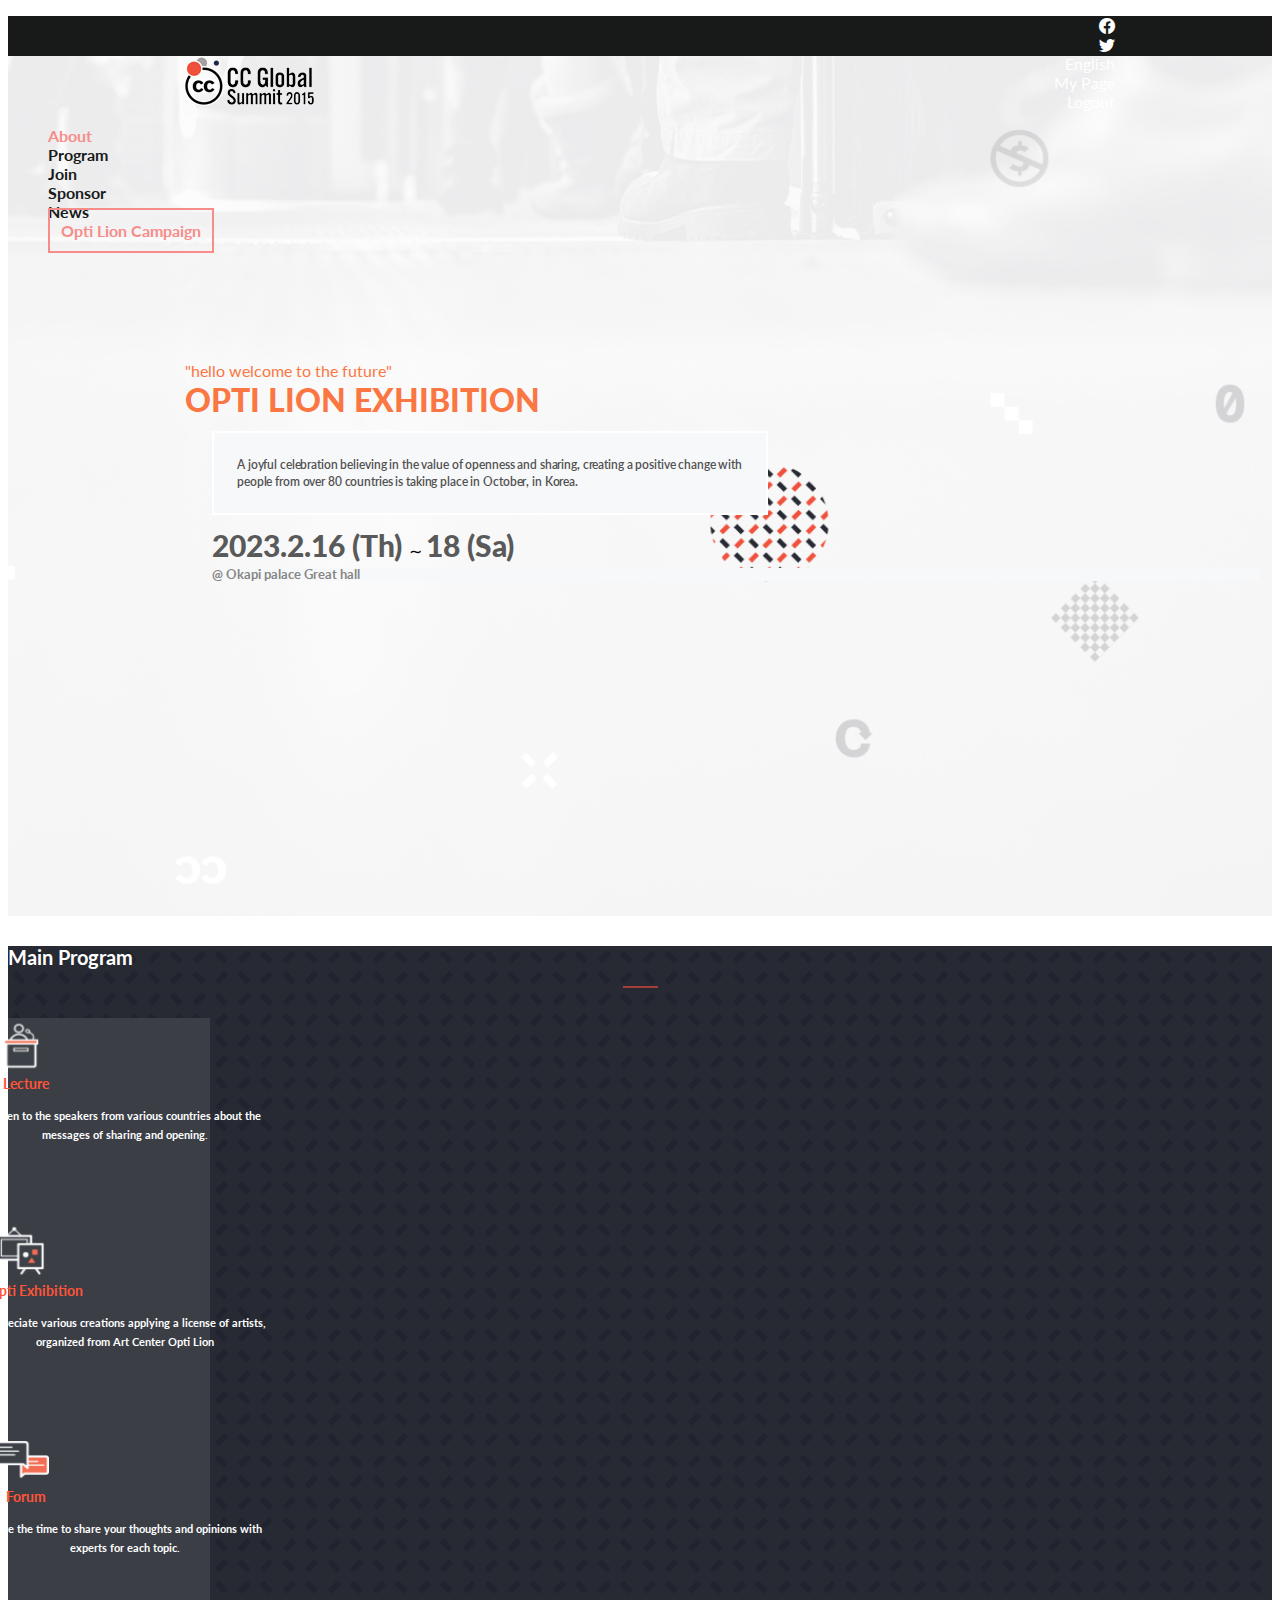
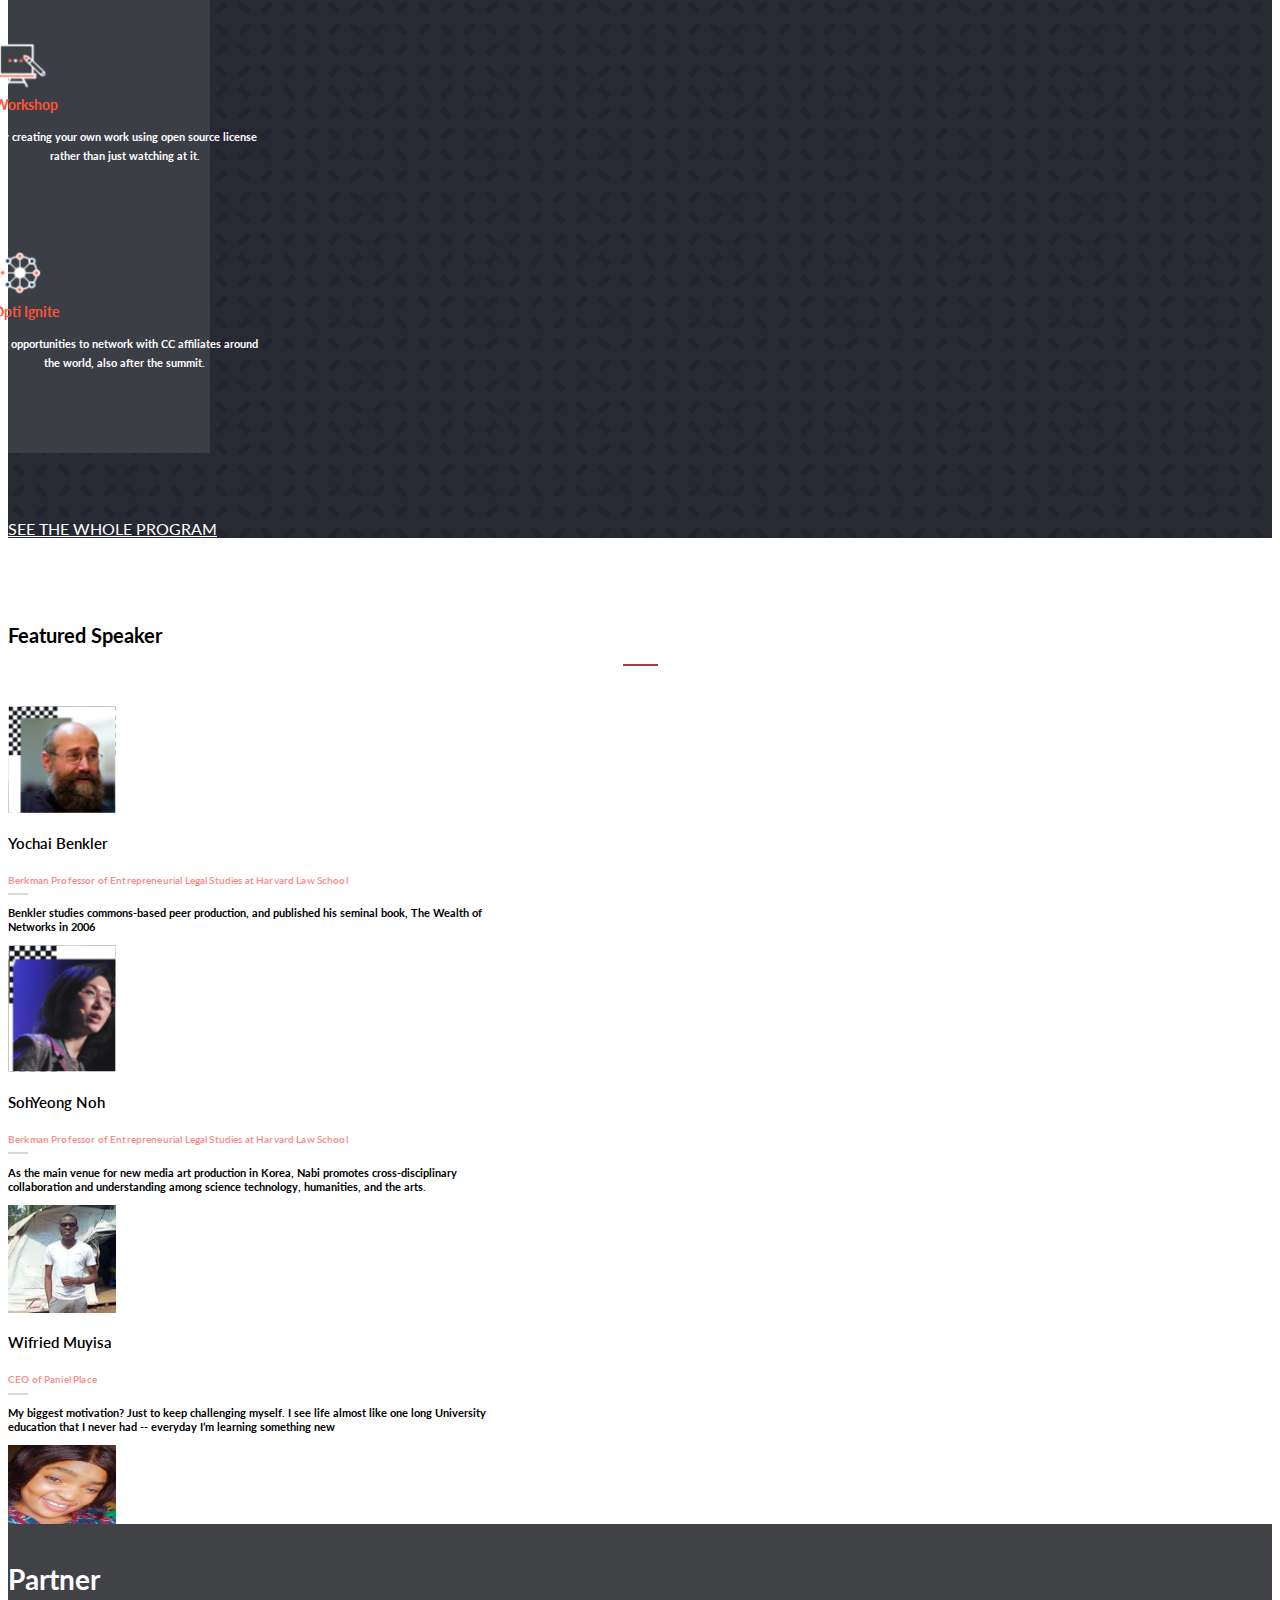
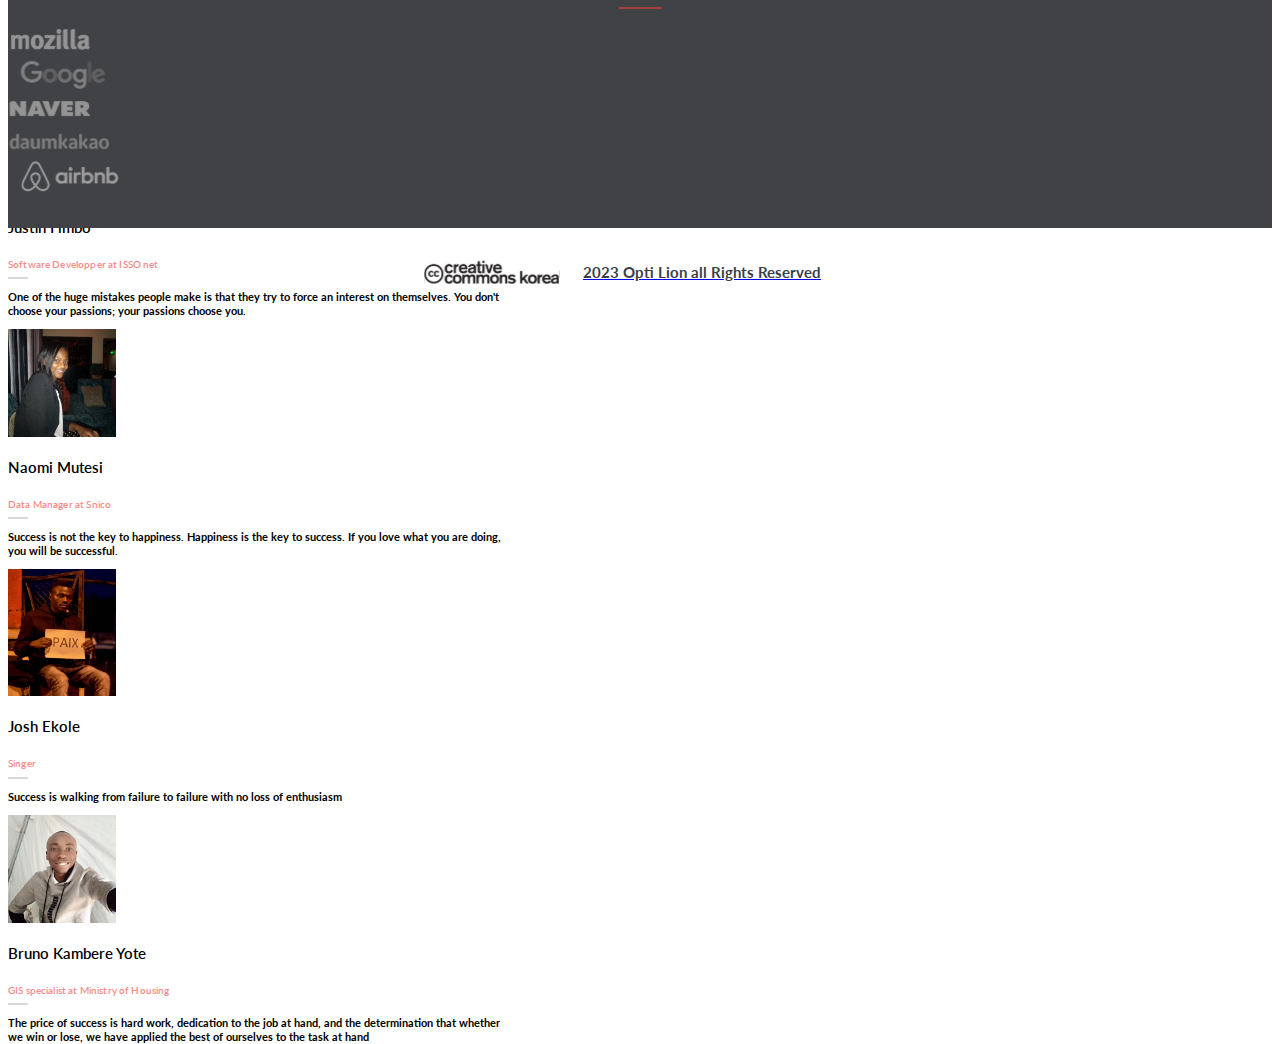
==== commit 7a4188a6: "Add speakers dynamiquelly" ====
--- a/index.html
+++ b/index.html
@@ -166,76 +166,11 @@
             <span class="red_line"></span>
         </header>
         <section id="speaker_box" class="d-flex">
-            <article class="card speaker_item" id="speaker_item_1">
-                <div class="row g-0">
-                  <div class="col-4">
-                    <img src="images/speaker_01 1.svg" class="img-fluid rounded-start border-0 img_expo" alt="first speaker : Yochai Benkler">
-                  </div>
-                  <div class="col-8">
-                    <div class="card-body card_body">
-                      <header id="" class="card-title">
-                        <h4 id="speaker_Item_head_1" class="speaker_Item_head">Yochai Benkler</h4>
-                        <p id="speaker_Item_prof_1" class="speaker_Item_prof">Berkman Professor of Entrepreneurial Legal Studies at Harvard Law School</p>
-                        <span class="grey_line"></span>
-                    </header>
-                      <p class="card-text">Benkler studies commons-based peer production, and published his seminal book, The Wealth of Networks in 2006</p>
-                    </div>
-                  </div>
-                </div>
-            </article>
-            <article class="card speaker_item" id="speaker_item_2">
-              <div class="row g-0">
-                <div class="col-4">
-                  <img src="images/speaker_02 2.svg" class="img-fluid rounded-start img_expo" alt="second speaker : SohYeong Noh">
-                </div>
-                <div class="col-8">
-                  <div class="card-body card_body">
-                    <header id="" class="card-title">
-                      <h4 id="speaker_Item_head_2" class="speaker_Item_head">SohYeong Noh</h4>
-                      <p id="speaker_Item_prof_2" class="speaker_Item_prof">Berkman Professor of Entrepreneurial Legal Studies at Harvard Law School</p>
-                      <span class="grey_line"></span>
-                  </header>
-                    <p class="card-text">As the main venue for new media art production in Korea, Nabi promotes cross-disciplinary collaboration and understanding among science technology, humanities, and the arts.</p>
-                  </div>
-                </div>
-              </div>
-              </article>
-                      <article class="card speaker_item" id="speaker_item_1">
-                        <div class="row g-0">
-                          <div class="col-4">
-                            <img src="images/speaker_01 1.svg" class="img-fluid rounded-start border-0 img_expo" alt="first speaker : Yochai Benkler">
-                          </div>
-                          <div class="col-8">
-                            <div class="card-body card_body">
-                              <header id="" class="card-title">
-                                <h4 id="speaker_Item_head_1" class="speaker_Item_head">Yochai Benkler</h4>
-                                <p id="speaker_Item_prof_1" class="speaker_Item_prof">Berkman Professor of Entrepreneurial Legal Studies at Harvard Law School</p>
-                                <span class="grey_line"></span>
-                            </header>
-                              <p class="card-text">Benkler studies commons-based peer production, and published his seminal book, The Wealth of Networks in 2006</p>
-                            </div>
-                          </div>
-                        </div>
-                    </article>
-                    <article class="card speaker_item" id="speaker_item_2">
-                      <div class="row g-0">
-                        <div class="col-4">
-                          <img src="images/speaker_02 2.svg" class="img-fluid rounded-start img_expo" alt="second speaker : SohYeong Noh">
-                        </div>
-                        <div class="col-8">
-                          <div class="card-body card_body">
-                            <header id="" class="card-title">
-                              <h4 id="speaker_Item_head_2" class="speaker_Item_head">SohYeong Noh</h4>
-                              <p id="speaker_Item_prof_2" class="speaker_Item_prof">Berkman Professor of Entrepreneurial Legal Studies at Harvard Law School</p>
-                              <span class="grey_line"></span>
-                          </header>
-                            <p class="card-text">As the main venue for new media art production in Korea, Nabi promotes cross-disciplinary collaboration and understanding among science technology, humanities, and the arts.</p>
-                          </div>
-                        </div>
-                      </div>
-                    </article>
-          
-            <button type="button" class="btn btn-outline-dark btn-lg shadow" id="btn_more">MORE <i class="bi bi-chevron-compact-down ms-1 mb-5" id="drop_down" style="color: red;"></i></button>
+            
+            <button type="button" class="btn btn-outline-dark btn-lg shadow" id="btn_more">
+              MORE 
+              <i class="bi bi-chevron-compact-down ms-1 mb-5" id="drop_down" style="color: red;"></i>
+            </button>
         </section>
     </section>
 
--- a/styles/style.css
+++ b/styles/style.css
@@ -32,7 +32,6 @@
   font-weight: bold;
   color: #3b3e45;
   margin-right: 12px;
-  font-weight: bold;
   font-size: 10px;
   line-height: 13.08px;
   text-decoration: none;
@@ -64,66 +63,70 @@
   line-height: 32px;
   font-stretch: expanded;
 }
+
 .hiddenNav {
-    display: flex;
-    position: fixed;
-    top: 0;
-    left: 100%;
-    margin-top: 59px;
-    justify-content: left;
-    z-index: 98;
-    width: 100%;
-    min-height: 100vh;
-    background: url(../images/background/bk_home.png) no-repeat 90% 31%;
-    background-attachment: scroll;
-    background-size: cover;
-    background-color: #f7f8f9;
-    transition: 0.4s;
-  }
-  .displayhiddenNav {
-    left: 0;
-  }
-  #mobile_menu_liste {
-    list-style: none;
-    margin: 37px 0px 0px 17px;
-  }
-  #mobile_menu_liste >li> a {
-    text-decoration: none;
-    font-size: 35px;
-    
-  }
-  #hiddenList {
-    display: flex;
-    flex-direction: column;
-    row-gap: 3%;
-    font-weight: 600;
-    font-size: 32px;
-    line-height: 44px;
-  }
-  
-  .hiddenListContent > a {
-    color: #3a4a42;
-  }
-  
-  #x-btn {
-    position: fixed;
-    right: 2.5%;
-    transition: transform 2s;
-    color: black;
-    cursor: pointer;
-  }
-  
-  #x-btn:active {
-    transform: rotate(180deg);
-  }
-  
-  #humburger-btn {
-    transition: transform 2s;
-  }
-  
-  #humburger-btn:active {
-    transform: rotate(-180deg);
-  }
+  display: flex;
+  position: fixed;
+  top: 0;
+  left: 100%;
+  margin-top: 59px;
+  justify-content: left;
+  z-index: 98;
+  width: 100%;
+  min-height: 100vh;
+  background: url(../images/background/bk_home.png) no-repeat 90% 31%;
+  background-attachment: scroll;
+  background-size: cover;
+  background-color: #f7f8f9;
+  transition: 0.4s;
+}
+
+.displayhiddenNav {
+  left: 0;
+}
+
+#mobile_menu_liste {
+  list-style: none;
+  margin: 37px 0 0 17px;
+}
+
+#hiddenList {
+  display: flex;
+  flex-direction: column;
+  row-gap: 3%;
+  font-weight: 600;
+  font-size: 32px;
+  line-height: 44px;
+}
+
+.hiddenListContent > a {
+  color: #3a4a42;
+}
+
+#mobile_menu_liste > li > a {
+  text-decoration: none;
+  font-size: 35px;
+}
+
+#x-btn {
+  position: fixed;
+  right: 2.5%;
+  transition: transform 2s;
+  color: black;
+  cursor: pointer;
+}
+
+#x-btn:active {
+  transform: rotate(180deg);
+}
+
+#humburger-btn {
+  transition: transform 2s;
+}
+
+#humburger-btn:active {
+  transform: rotate(-180deg);
+}
 
 .nav_desk {
   display: none;
@@ -242,6 +245,12 @@
   row-gap: 23px;
   flex-direction: column;
   align-items: center;
+}
+
+.img_speaker {
+  max-width: 108px;
+  max-height: 127px;
+  min-width: 108px;
 }
 
 .speaker_item {
@@ -392,7 +401,7 @@
 .lst_expo {
   flex-direction: column;
   list-style: none;
-  margin: 30px -3px 36px auto;
+  margin: 30px auto 36px auto;
   width: 90%;
   row-gap: 29px;
   padding: 0;
@@ -453,10 +462,10 @@
 
   /* Home section */
   .home {
-    background-color: #f7f8f9;
     margin: 0;
     height: 100vh;
     background: url(../images/background/main_big_bg.png) no-repeat;
+    background-color: #f7f8f9;
     background-position: 50% 35px;
     background-size: cover;
   }
@@ -588,17 +597,14 @@
     line-height: 146%;
     text-align: center;
     width: 100px;
-    margin: 0 0 0 -13px;
+    margin: 0 0 0 -32px;
     padding: 0;
   }
 
   .program_icon {
     width: auto;
-  }
-
-  .exhibition_title {
-    text-align: center;
-    margin-left: -15px;
+    margin: 0px 8px 0px -17px;
+}
   }
 
   .card-body {
@@ -706,10 +712,10 @@
 
   /* ABOUT PAGE */
   .home_about {
-    background-color: #f7f8f9;
     margin: 0;
     height: 100vh;
     background: url(../images/background/about_bk.png) no-repeat;
+    background-color: #f7f8f9;
     background-position: center;
     background-size: cover;
   }
@@ -813,9 +819,6 @@
     display: none;
   }
 
-
-  /* ABOUT PAGE */
-
   /* FOOTER */
   footer {
     display: flex;
@@ -838,6 +841,7 @@
     text-decoration: none;
     text-decoration-line: none;
   }
+
   .footer_f {
     color: #fff;
   }
